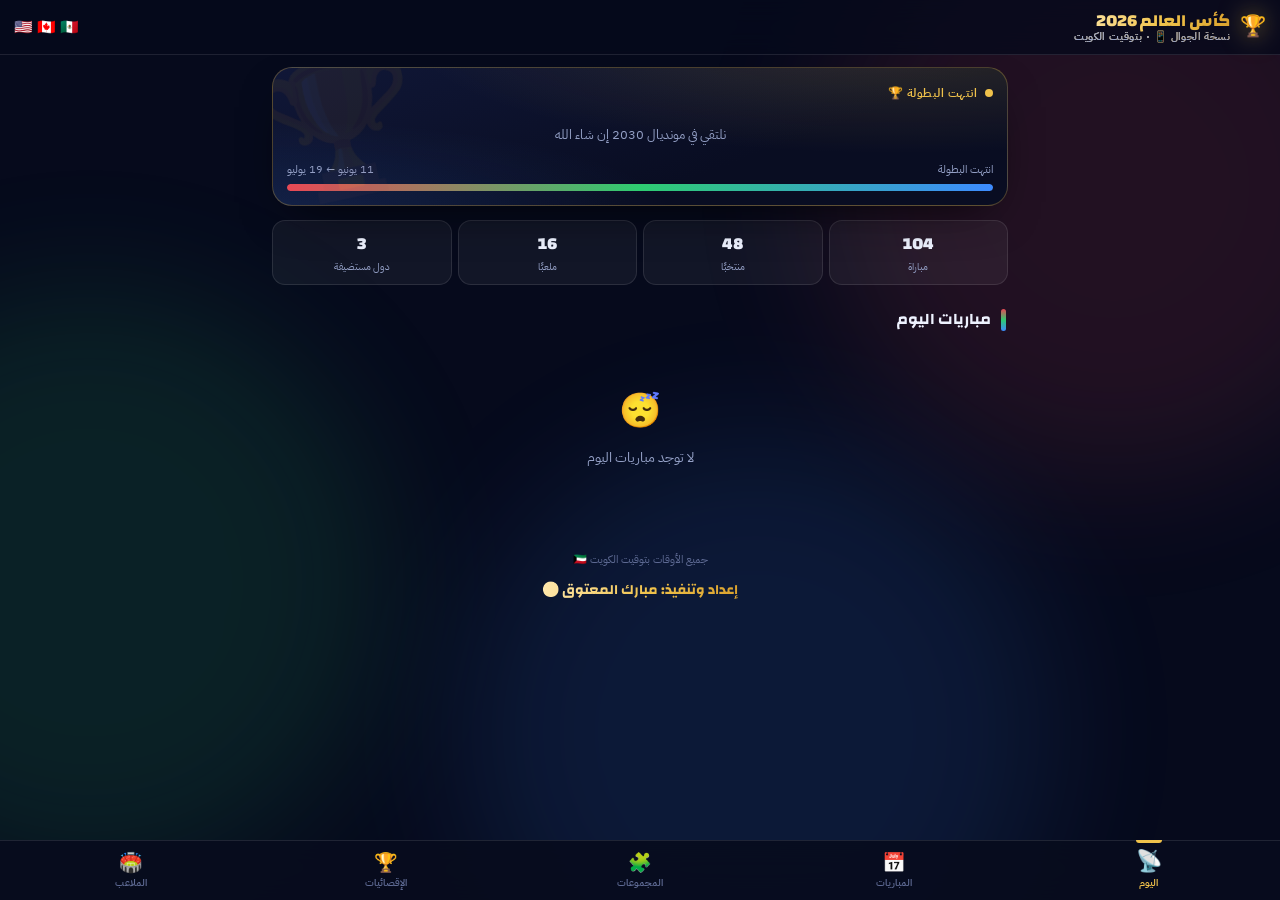
==== index.html @ 31d26e64 "⏪ إرجاع كامل لـv1 الأصلي (بدون أي تعديل)" ====
<!DOCTYPE html>
<html lang="ar" dir="rtl">
<head>
<meta charset="UTF-8">
<meta name="viewport" content="width=device-width, initial-scale=1, viewport-fit=cover">
<title>كأس العالم 2026 — نسخة الجوال 📱</title>
<meta name="theme-color" content="#060a1c">
<meta name="mobile-web-app-capable" content="yes">
<meta name="apple-mobile-web-app-capable" content="yes">
<meta name="apple-mobile-web-app-status-bar-style" content="black-translucent">
<meta name="apple-mobile-web-app-title" content="مونديال 2026">
<link rel="preconnect" href="https://fonts.googleapis.com">
<link rel="preconnect" href="https://fonts.gstatic.com" crossorigin>
<link href="https://fonts.googleapis.com/css2?family=Changa:wght@500;600;700;800&family=IBM+Plex+Sans+Arabic:wght@400;500;600;700&display=swap" rel="stylesheet">
<style>
:root{
  --bg:#060a1c; --bg2:#0a1028;
  --card:rgba(255,255,255,.05); --card2:rgba(255,255,255,.08);
  --line:rgba(255,255,255,.10);
  --txt:#eef2ff; --mut:#94a0c6; --dim:#5e6a93;
  --gold:#f0c24b; --gold2:#ffe09a;
  --red:#e84855; --blue:#3d8bff; --green:#2ecc71;
  --nav-h:64px;
}
*{box-sizing:border-box; -webkit-tap-highlight-color:transparent;}
html{scroll-behavior:smooth;}
body{
  margin:0; background:var(--bg); color:var(--txt);
  font-family:"IBM Plex Sans Arabic","Segoe UI",Tahoma,sans-serif;
  font-size:15px; line-height:1.6; min-height:100vh;
  overflow-x:hidden;
}
.orbs{position:fixed; inset:0; z-index:0; pointer-events:none; overflow:hidden;}
.orbs span{position:absolute; width:46vw; height:46vw; min-width:300px; min-height:300px; border-radius:50%; filter:blur(95px); opacity:.16; animation:drift 26s ease-in-out infinite alternate;}
.orbs span:nth-child(1){background:var(--red); top:-12%; right:-10%;}
.orbs span:nth-child(2){background:var(--green); top:32%; left:-16%; animation-delay:-8s;}
.orbs span:nth-child(3){background:var(--blue); bottom:-14%; right:18%; animation-delay:-16s;}
@keyframes drift{from{transform:translate(0,0) scale(1);}to{transform:translate(6vw,-5vh) scale(1.12);}}
@media (prefers-reduced-motion:reduce){
  .orbs span{animation:none;}
  *{animation-duration:.001s !important; transition-duration:.001s !important;}
}

header{
  position:sticky; top:0; z-index:50;
  display:flex; align-items:center; justify-content:space-between; gap:10px;
  padding:12px 16px; padding-top:calc(12px + env(safe-area-inset-top));
  background:rgba(6,10,28,.78); backdrop-filter:blur(16px); -webkit-backdrop-filter:blur(16px);
  border-bottom:1px solid var(--line);
}
.brand{display:flex; align-items:center; gap:10px; min-width:0;}
.brand .cup{font-size:24px; filter:drop-shadow(0 0 12px rgba(240,194,75,.55));}
.brand h1{
  margin:0; font-family:"Changa",sans-serif; font-weight:800; font-size:19px; line-height:1.15; white-space:nowrap;
  background:linear-gradient(110deg,#ffe9b0,var(--gold) 55%,#d9a02c); -webkit-background-clip:text; background-clip:text; color:transparent;
}
.brand small{display:block; font-family:"IBM Plex Sans Arabic"; font-weight:500; font-size:10.5px; color:var(--mut); letter-spacing:.4px;}
.hosts{display:flex; gap:4px; font-size:17px; flex-shrink:0;}

main{position:relative; z-index:1; max-width:760px; margin:0 auto; padding:16px 16px calc(var(--nav-h) + 34px + env(safe-area-inset-bottom));}

.tab{display:none;}
.tab.active{display:block; animation:rise .35s ease both;}
@keyframes rise{from{opacity:0; transform:translateY(10px);}to{opacity:1; transform:none;}}

.sec-t{
  display:flex; align-items:center; gap:10px;
  font-family:"Changa",sans-serif; font-weight:700; font-size:18px; margin:26px 2px 12px;
}
.sec-t i{width:5px; height:22px; border-radius:4px; background:linear-gradient(180deg,var(--red),var(--green) 50%,var(--blue)); flex-shrink:0; font-style:normal;}
.sec-t .cnt{font-family:"IBM Plex Sans Arabic"; font-weight:600; font-size:11.5px; color:var(--mut); background:var(--card); border:1px solid var(--line); padding:2px 10px; border-radius:99px;}

/* ===== HERO ===== */
.hero{
  position:relative; overflow:hidden; border-radius:22px;
  border:1px solid rgba(240,194,75,.28);
  background:
    radial-gradient(120% 150% at 85% -20%, rgba(240,194,75,.16), transparent 55%),
    radial-gradient(100% 130% at 0% 110%, rgba(61,139,255,.14), transparent 55%),
    linear-gradient(160deg,#101737,#090d22 65%);
  padding:20px 18px 18px;
  box-shadow:0 18px 50px -22px rgba(0,0,0,.85);
}
.hero::after{content:"🏆"; position:absolute; left:-14px; bottom:-28px; font-size:130px; opacity:.06; transform:rotate(-12deg); pointer-events:none;}
.hero .eyebrow{display:flex; align-items:center; gap:8px; font-size:12px; font-weight:600; color:var(--gold); letter-spacing:.5px;}
.hero .eyebrow .dot{width:8px; height:8px; border-radius:50%; background:var(--gold); box-shadow:0 0 0 0 rgba(240,194,75,.6); animation:pulse 1.8s infinite;}
.hero .eyebrow.is-live{color:#ff6b76;}
.hero .eyebrow.is-live .dot{background:#ff4757; box-shadow:0 0 0 0 rgba(255,71,87,.6);}
@keyframes pulse{0%{box-shadow:0 0 0 0 rgba(240,194,75,.55);}70%{box-shadow:0 0 0 11px rgba(240,194,75,0);}100%{box-shadow:0 0 0 0 rgba(240,194,75,0);}}
.hero .duel{display:flex; align-items:center; justify-content:space-between; gap:8px; margin:16px 0 6px;}
.hero .duel .side{flex:1; text-align:center; min-width:0;}
.hero .duel .fl{font-size:42px; line-height:1; display:block; filter:drop-shadow(0 6px 14px rgba(0,0,0,.5));}
.hero .duel .nm{font-family:"Changa",sans-serif; font-weight:700; font-size:17px; margin-top:6px;}
.hero .duel .x{font-family:"Changa",sans-serif; font-weight:800; font-size:15px; color:var(--dim); flex-shrink:0;}
.hero .meta{text-align:center; color:var(--mut); font-size:12.5px; margin-bottom:14px;}
.hero .meta b{color:var(--txt); font-weight:600;}
.cd{display:grid; grid-template-columns:repeat(4,1fr); gap:8px;}
.cd .box{background:rgba(255,255,255,.06); border:1px solid var(--line); border-radius:14px; padding:9px 4px 7px; text-align:center;}
.cd .v{font-family:"Changa",sans-serif; font-weight:800; font-size:26px; line-height:1; font-variant-numeric:tabular-nums; color:var(--gold2);}
.cd .l{font-size:10.5px; color:var(--mut); margin-top:4px;}
.hero .live-big{font-family:"Changa",sans-serif; font-weight:800; font-size:26px; text-align:center; color:#ff6b76; padding:8px 0 4px;}

.beam-wrap{margin-top:16px;}
.beam-meta{display:flex; justify-content:space-between; font-size:11px; color:var(--mut); margin-bottom:6px;}
.beam{height:7px; border-radius:99px; background:rgba(255,255,255,.08); overflow:hidden;}
.beam i{display:block; height:100%; border-radius:99px; background:linear-gradient(90deg,var(--red),var(--green) 50%,var(--blue)); transition:width 1s ease;}

.stats{display:grid; grid-template-columns:repeat(4,1fr); gap:8px; margin-top:14px;}
.stat{background:var(--card); border:1px solid var(--line); border-radius:16px; padding:12px 4px; text-align:center;}
.stat .v{font-family:"Changa",sans-serif; font-weight:800; font-size:21px; color:var(--txt); font-variant-numeric:tabular-nums;}
.stat .l{font-size:10.5px; color:var(--mut); margin-top:2px;}

/* ===== MATCH CARD ===== */
.dhead{
  display:flex; align-items:center; gap:10px; margin:22px 2px 10px;
  font-family:"Changa",sans-serif; font-weight:700; font-size:15.5px; color:var(--txt);
}
.dhead .rel{font-family:"IBM Plex Sans Arabic"; font-size:11px; font-weight:700; color:#0b0f24; background:var(--gold); padding:2px 10px; border-radius:99px;}
.dhead .ln{flex:1; height:1px; background:var(--line);}

.match{
  position:relative; background:var(--card); border:1px solid var(--line);
  border-radius:18px; padding:13px 14px 12px; margin-bottom:10px; overflow:hidden;
  transition:transform .15s ease, border-color .2s ease;
}
.match::before{content:""; position:absolute; top:0; right:0; bottom:0; width:4px; background:var(--rc,var(--gold)); border-radius:0 18px 18px 0;}
.match:active{transform:scale(.985);}
.match.done{opacity:.5;}
.match.live{border-color:rgba(255,71,87,.55); box-shadow:0 0 24px -8px rgba(255,71,87,.45);}
.m-top{display:flex; align-items:center; gap:6px; flex-wrap:wrap; margin-bottom:10px;}
.tag{font-size:10.5px; font-weight:600; padding:2px 9px; border-radius:99px; border:1px solid var(--line); color:var(--mut); background:rgba(255,255,255,.03); line-height:1.7;}
.tag.num{font-variant-numeric:tabular-nums;}
.tag.rnd{color:var(--rc,var(--gold)); border-color:color-mix(in srgb,var(--rc,var(--gold)) 45%,transparent); background:color-mix(in srgb,var(--rc,var(--gold)) 12%,transparent);}
.tag.today{color:#0b0f24; background:var(--gold); border-color:var(--gold); font-weight:700;}
.tag.live{color:#fff; background:#e0273a; border-color:#e0273a; font-weight:700; display:inline-flex; align-items:center; gap:5px;}
.tag.live i{width:6px; height:6px; border-radius:50%; background:#fff; animation:blink 1s infinite; font-style:normal;}
@keyframes blink{50%{opacity:.25;}}
.tag.fin{color:var(--dim);}
.grow{flex:1;}
.m-mid{display:flex; align-items:center; gap:6px;}
.team{flex:1; display:flex; flex-direction:column; align-items:center; text-align:center; gap:5px; min-width:0;}
.team .fl{font-size:30px; line-height:1;}
.team .tn{font-weight:600; font-size:13.5px; line-height:1.3;}
.team.ph .tn{color:var(--mut); font-weight:500; font-size:12px; border:1px dashed var(--line); border-radius:10px; padding:5px 8px; background:rgba(255,255,255,.02);}
.vs{flex-shrink:0; width:84px; text-align:center;}
.vs .t{font-family:"Changa",sans-serif; font-weight:800; font-size:16.5px; color:var(--gold2); font-variant-numeric:tabular-nums; line-height:1.2;}
.vs .ap{display:block; font-size:10px; color:var(--mut);}
.m-bot{
  display:flex; align-items:center; flex-wrap:wrap; gap:4px 8px;
  margin-top:11px; padding-top:9px; border-top:1px dashed var(--line);
  font-size:11.5px; color:var(--mut);
}
.m-bot b{color:#c4cdee; font-weight:600;}
.m-bot .cap{font-variant-numeric:tabular-nums;}
.empty{text-align:center; color:var(--mut); padding:42px 10px; font-size:14px;}
.empty .e{font-size:34px; display:block; margin-bottom:8px;}

/* ===== FILTERS ===== */
.filters{position:sticky; top:calc(57px + env(safe-area-inset-top)); z-index:40; background:rgba(6,10,28,.86); backdrop-filter:blur(14px); -webkit-backdrop-filter:blur(14px); margin:0 -16px; padding:10px 16px 8px; border-bottom:1px solid var(--line);}
.search{display:flex; align-items:center; gap:8px; background:var(--card2); border:1px solid var(--line); border-radius:14px; padding:9px 13px;}
.search input{flex:1; background:none; border:none; outline:none; color:var(--txt); font-family:inherit; font-size:14px; min-width:0;}
.search input::placeholder{color:var(--dim);}
.search .clr{cursor:pointer; color:var(--mut); font-size:15px; display:none; border:none; background:none; padding:0 2px;}
.pills{display:flex; gap:7px; overflow-x:auto; padding:10px 1px 4px; scrollbar-width:none;}
.pills::-webkit-scrollbar{display:none;}
.pill{flex-shrink:0; font-family:inherit; font-size:12px; font-weight:600; color:var(--mut); background:var(--card); border:1px solid var(--line); border-radius:99px; padding:6px 14px; cursor:pointer; transition:.15s;}
.pill.on{color:#0b0f24; background:var(--gold); border-color:var(--gold); font-weight:700;}
.sel-row{display:flex; gap:8px; margin-top:7px;}
.sel-row select{
  flex:1; min-width:0; appearance:none; -webkit-appearance:none;
  background:var(--card2) url("data:image/svg+xml;utf8,<svg xmlns='http://www.w3.org/2000/svg' width='10' height='6'><path d='M1 1l4 4 4-4' stroke='%2394a0c6' fill='none' stroke-width='1.6' stroke-linecap='round'/></svg>") no-repeat left 12px center;
  border:1px solid var(--line); border-radius:12px; color:var(--txt);
  font-family:inherit; font-size:12.5px; padding:8px 12px 8px 28px; outline:none;
}
.res-line{display:flex; align-items:center; justify-content:space-between; font-size:11.5px; color:var(--mut); margin-top:8px;}
.res-line button{background:none; border:none; color:var(--gold); font-family:inherit; font-size:11.5px; font-weight:600; cursor:pointer; padding:0;}

/* ===== GROUPS ===== */
.ggrid{display:grid; grid-template-columns:1fr; gap:12px;}
@media(min-width:560px){.ggrid{grid-template-columns:1fr 1fr;}}
.grp{position:relative; overflow:hidden; background:var(--card); border:1px solid var(--line); border-radius:18px; padding:14px;}
.grp .big{position:absolute; left:6px; top:-22px; font-family:"Changa",sans-serif; font-weight:800; font-size:92px; color:rgba(255,255,255,.045); pointer-events:none;}
.grp h3{margin:0 0 10px; font-family:"Changa",sans-serif; font-weight:700; font-size:16px; display:flex; align-items:center; gap:8px;}
.grp h3 .ltr{width:30px; height:30px; border-radius:10px; display:grid; place-items:center; font-size:15px; color:#0b0f24; background:linear-gradient(135deg,var(--gold2),var(--gold)); flex-shrink:0;}
.trow{display:flex; align-items:center; gap:10px; padding:8px 6px; border-radius:11px; cursor:pointer; transition:background .15s;}
.trow:hover,.trow:active{background:rgba(255,255,255,.06);}
.trow .fl{font-size:21px; flex-shrink:0;}
.trow .tn{flex:1; font-weight:600; font-size:13.5px;}
.trow .go{color:var(--dim); font-size:13px;}
.grp .gbtn{width:100%; margin-top:8px; background:rgba(255,255,255,.05); border:1px solid var(--line); color:var(--mut); font-family:inherit; font-size:11.5px; font-weight:600; border-radius:11px; padding:8px; cursor:pointer;}
.grp .gbtn:active{background:rgba(255,255,255,.1);}

/* ===== KNOCKOUT ===== */
.ko-h{display:flex; align-items:center; gap:9px; margin:26px 2px 4px;}
.ko-h .d{width:11px; height:11px; border-radius:50%; flex-shrink:0;}
.ko-h b{font-family:"Changa",sans-serif; font-weight:700; font-size:16.5px;}
.ko-h small{color:var(--mut); font-size:11px; margin-right:auto;}
.ko-sub{font-size:11.5px; color:var(--dim); margin:0 22px 12px;}
.match.is-final{border-color:rgba(240,194,75,.6); background:radial-gradient(140% 160% at 50% -30%, rgba(240,194,75,.16), transparent 60%), var(--card); box-shadow:0 0 36px -10px rgba(240,194,75,.4);}
.match.is-final .vs .t{font-size:18px;}

/* ===== STADIUMS ===== */
.co-h{display:flex; align-items:center; gap:9px; margin:26px 2px 12px; font-family:"Changa",sans-serif; font-weight:700; font-size:17px;}
.co-h .f{font-size:22px;}
.co-h small{font-family:"IBM Plex Sans Arabic"; color:var(--mut); font-size:11.5px; font-weight:500; margin-right:auto;}
.sgrid{display:grid; grid-template-columns:1fr; gap:10px;}
@media(min-width:560px){.sgrid{grid-template-columns:1fr 1fr;}}
.std{background:var(--card); border:1px solid var(--line); border-radius:18px; padding:14px; cursor:pointer; transition:transform .15s, border-color .2s;}
.std:active{transform:scale(.985);}
.std .top{display:flex; align-items:flex-start; gap:8px;}
.std h4{margin:0; flex:1; font-family:"Changa",sans-serif; font-weight:700; font-size:15.5px; line-height:1.35;}
.std .f{font-size:20px;}
.std .city{font-size:12px; color:var(--mut); margin-top:2px;}
.std .caprow{display:flex; align-items:baseline; gap:6px; margin-top:11px;}
.std .capv{font-family:"Changa",sans-serif; font-weight:800; font-size:20px; color:var(--gold2); font-variant-numeric:tabular-nums;}
.std .capl{font-size:10.5px; color:var(--mut);}
.std .bar{height:6px; border-radius:99px; background:rgba(255,255,255,.08); overflow:hidden; margin-top:7px;}
.std .bar i{display:block; height:100%; width:0; border-radius:99px; background:linear-gradient(90deg,var(--gold),var(--gold2)); transition:width .9s cubic-bezier(.2,.7,.2,1);}
.std .foot{display:flex; align-items:center; gap:6px; flex-wrap:wrap; margin-top:11px;}
.std .foot .tag.gold{color:#0b0f24; background:var(--gold); border-color:var(--gold); font-weight:700;}

/* ===== MATCH DETAILS (lineups & TV) ===== */
/* ===== الأهداف والهدّافون ===== */
.goals-btn{width:100%; background:linear-gradient(135deg,rgba(46,204,113,.2),rgba(46,204,113,.05)); border:1px solid rgba(46,204,113,.5); color:#9af0c2; font-family:inherit; font-size:12.5px; font-weight:700; border-radius:12px; padding:10px; cursor:pointer;}
.goals-btn:disabled{opacity:.6; cursor:wait;}
.gl-wrap{margin-bottom:2px;}
.ext-div{height:11px; margin:11px 0; border-bottom:1px solid var(--line);}
.gl-grid{display:grid; grid-template-columns:1fr 1fr; gap:10px;}
.gl-col{background:rgba(255,255,255,.03); border:1px solid var(--line); border-radius:13px; padding:10px; min-width:0;}
.gl-col h6{margin:0 0 8px; font-family:"Changa",sans-serif; font-weight:700; font-size:12.5px; display:flex; align-items:center; gap:6px;}
.gl-it{display:flex; align-items:center; gap:7px; padding:4px 0; border-bottom:1px dashed rgba(255,255,255,.07); font-size:11.5px; line-height:1.5;}
.gl-it:last-child{border-bottom:none;}
.gl-min{min-width:30px; font-family:"Changa",sans-serif; font-weight:700; font-size:11px; color:var(--gold2); font-variant-numeric:tabular-nums; direction:ltr; text-align:left;}
.gl-ic{font-size:13px;}
.gl-pl{flex:1; color:#dbe3ff; font-weight:600;}
.gl-non{color:var(--dim); font-size:12px; text-align:center; padding:4px;}
.gl-empty{font-size:12px; color:var(--mut); text-align:center; padding:12px 8px; background:rgba(255,255,255,.03); border:1px dashed var(--line); border-radius:12px;}

.m-tv{display:flex; align-items:center; justify-content:space-between; gap:8px; margin-top:9px; padding-top:8px; border-top:1px dashed var(--line); font-size:11.5px; color:var(--mut);}
.m-tv .bein{color:#cfa8ff; font-weight:700;}
.m-tv .chev{color:var(--dim); font-size:10.5px; transition:transform .25s; flex-shrink:0;}
.match.open .m-tv .chev{transform:rotate(180deg);}
.m-ext{display:none; margin-top:11px; padding-top:11px; border-top:1px solid var(--line);}
.match.open .m-ext{display:block; animation:rise .3s ease both;}
.lu-btn{width:100%; background:linear-gradient(135deg,rgba(240,194,75,.2),rgba(240,194,75,.06)); border:1px solid rgba(240,194,75,.5); color:var(--gold2); font-family:inherit; font-size:12.5px; font-weight:700; border-radius:12px; padding:10px; cursor:pointer;}
.lu-btn:disabled{opacity:.6; cursor:wait;}
.lu-note{font-size:11px; color:var(--dim); text-align:center; margin-top:7px; line-height:1.9;}
.chips{display:flex; flex-wrap:wrap; gap:6px; margin-bottom:10px;}
.chip{font-size:11px; font-weight:600; padding:4px 11px; border-radius:99px; background:rgba(255,255,255,.06); border:1px solid var(--line); color:#cdd6f4;}
.chip.tv{color:#1a0b2e; background:linear-gradient(135deg,#e3c8ff,#aa6cf2); border-color:transparent; font-weight:700;}
.lu-grid{display:grid; grid-template-columns:1fr 1fr; gap:10px;}
.lu-col{background:rgba(255,255,255,.03); border:1px solid var(--line); border-radius:13px; padding:10px; min-width:0;}
.lu-col h5{margin:0 0 7px; font-family:"Changa",sans-serif; font-weight:700; font-size:12.5px; display:flex; align-items:center; gap:6px;}
.lu-col ol{margin:0; padding:0; list-style:none; counter-reset:p;}
.lu-col li{counter-increment:p; font-size:11px; color:#c4cdee; padding:3px 0; border-bottom:1px dashed rgba(255,255,255,.06); display:flex; gap:7px; line-height:1.5;}
.lu-col li::before{content:counter(p); min-width:16px; height:16px; border-radius:5px; background:rgba(240,194,75,.15); color:var(--gold2); font-size:9.5px; font-weight:700; display:grid; place-items:center; font-variant-numeric:tabular-nums; flex-shrink:0; margin-top:2px;}
.lu-col li:last-child{border-bottom:none;}
.lu-err{font-size:12px; color:#ffb1b8; background:rgba(232,72,85,.1); border:1px solid rgba(232,72,85,.35); border-radius:12px; padding:10px 12px; line-height:1.9;}
.lu-err a,.lu-alt{display:inline-block; margin-top:4px; color:var(--gold); font-weight:700; text-decoration:none; font-size:11.5px; background:none; border:none; font-family:inherit; cursor:pointer; padding:0;}
.spin{display:inline-block; width:12px; height:12px; border:2px solid rgba(240,194,75,.3); border-top-color:var(--gold); border-radius:50%; animation:rot .8s linear infinite; vertical-align:-2px; margin-right:6px;}
@keyframes rot{to{transform:rotate(360deg);}}

footer{margin-top:38px; text-align:center; font-size:11px; color:var(--dim); line-height:2;}
footer .credit{display:inline-block; margin-top:5px; font-family:"Changa",sans-serif; font-size:14px; font-weight:700; background:linear-gradient(110deg,#ffe9b0,var(--gold) 55%,#d9a02c); -webkit-background-clip:text; background-clip:text; color:transparent;}

/* ===== BOTTOM NAV ===== */
nav#bn{
  position:fixed; bottom:0; left:0; right:0; z-index:60;
  display:flex; justify-content:space-around;
  background:rgba(8,12,30,.92); backdrop-filter:blur(18px); -webkit-backdrop-filter:blur(18px);
  border-top:1px solid var(--line);
  padding:7px 4px calc(7px + env(safe-area-inset-bottom));
}
nav#bn button{
  position:relative; flex:1; max-width:110px; background:none; border:none; cursor:pointer;
  display:flex; flex-direction:column; align-items:center; gap:3px;
  color:var(--dim); font-family:inherit; font-size:10.5px; font-weight:600; padding:5px 0 3px;
  transition:color .2s;
}
nav#bn button .ic{font-size:20px; line-height:1; transition:transform .2s;}
nav#bn button.on{color:var(--gold);}
nav#bn button.on .ic{transform:translateY(-2px) scale(1.12);}
nav#bn button.on::before{content:""; position:absolute; top:-8px; right:50%; transform:translateX(50%); width:26px; height:3px; border-radius:0 0 4px 4px; background:var(--gold);}

/* ===== نسخة الجوال: مقاسات مضغوطة ===== */
:root{--nav-h:60px;}
body{font-size:14px;}
main{padding:12px 12px calc(var(--nav-h) + 30px + env(safe-area-inset-bottom));}
header{padding:10px 14px; padding-top:calc(10px + env(safe-area-inset-top));}
.brand .cup{font-size:21px;}
.brand h1{font-size:17px;}
.hosts{font-size:15px;}
.orbs span{filter:blur(70px); opacity:.12;}
.hero{padding:16px 14px 14px; border-radius:20px;}
.hero .duel .fl{font-size:35px;}
.hero .duel .nm{font-size:15px;}
.cd{gap:6px;}
.cd .box{border-radius:12px; padding:8px 2px 6px;}
.cd .v{font-size:22px;}
.stats{gap:6px;}
.stat{padding:9px 2px; border-radius:13px;}
.stat .v{font-size:17px;}
.stat .l{font-size:9.5px;}
.sec-t{font-size:16px; margin:22px 2px 10px;}
.dhead{font-size:14px; margin:18px 2px 8px;}
.match{padding:11px 12px 10px; border-radius:16px; margin-bottom:8px;}
.team .fl{font-size:26px;}
.team .tn{font-size:12.5px;}
.vs{width:72px;}
.vs .t{font-size:15px;}
.tag{font-size:9.5px; padding:2px 8px;}
.m-bot{font-size:10.5px; gap:3px 6px; margin-top:9px; padding-top:8px;}
.m-tv{font-size:10.5px; margin-top:8px; padding-top:7px;}
.filters{top:calc(51px + env(safe-area-inset-top)); margin:0 -12px; padding:8px 12px;}
.search{padding:8px 11px; border-radius:12px;}
.search input{font-size:13px;}
.ggrid,.sgrid{grid-template-columns:1fr;}
.grp{padding:12px;}
.std{padding:12px;}
nav#bn button{font-size:10px;}
nav#bn button .ic{font-size:19px;}

/* شريط الأيام */
.days{display:flex; gap:7px; overflow-x:auto; padding:9px 1px 3px; scrollbar-width:none;}
.days::-webkit-scrollbar{display:none;}
.day{flex-shrink:0; text-align:center; background:var(--card); border:1px solid var(--line); border-radius:13px; padding:5px 11px 6px; cursor:pointer; min-width:56px; transition:.15s;}
.day .w{display:block; font-size:9.5px; color:var(--mut); font-weight:600;}
.day .d{display:block; font-family:"Changa",sans-serif; font-weight:700; font-size:14px; line-height:1.3; font-variant-numeric:tabular-nums;}
.day.tdy{border-color:rgba(240,194,75,.65);}
.day.on{background:var(--gold); border-color:var(--gold);}
.day.on .w,.day.on .d{color:#0b0f24;}

/* الفلاتر الإضافية المطوية */
.advtgl{width:100%; margin-top:6px; background:none; border:none; color:var(--dim); font-family:inherit; font-size:11px; font-weight:600; cursor:pointer; padding:2px;}
.adv{display:none;}
.adv.show{display:block;}

/* ===== النتيجة المباشرة وجدول الترتيب ===== */
.vs .sc{display:flex; align-items:center; justify-content:center; gap:6px; direction:rtl;}
.vs .sc .num{font-family:"Changa",sans-serif; font-weight:800; font-size:22px; line-height:1.1; color:#fff;}
.vs .sc .sep{color:var(--dim); font-weight:800; font-size:15px;}
.vs .scst{display:block; font-size:9.5px; margin-top:2px; color:var(--mut);}
.vs .scst.lv{color:#ff6b76; font-weight:700;}
.scbtn{margin-top:4px; background:rgba(232,72,85,.14); border:1px solid rgba(232,72,85,.45); color:#ff9aa3; font-family:inherit; font-size:9.5px; font-weight:700; border-radius:99px; padding:2px 8px; cursor:pointer; white-space:nowrap;}
.scbtn:disabled{opacity:.6; cursor:wait;}
.stbtn{width:100%; margin-top:8px; background:linear-gradient(135deg,rgba(61,139,255,.18),rgba(61,139,255,.05)); border:1px solid rgba(61,139,255,.45); color:#9cc3ff; font-family:inherit; font-size:11.5px; font-weight:700; border-radius:11px; padding:8px; cursor:pointer;}
.stbtn:disabled{opacity:.6; cursor:wait;}
.sttbl{width:100%; border-collapse:collapse; margin-top:9px; font-size:11.5px;}
.sttbl th{color:var(--dim); font-weight:600; font-size:9.5px; padding:3px 4px; text-align:center; border-bottom:1px solid var(--line);}
.sttbl th.t{text-align:right;}
.sttbl td{padding:6px 4px; text-align:center; border-bottom:1px dashed rgba(255,255,255,.07); color:#cdd6f4; font-variant-numeric:tabular-nums;}
.sttbl td.t{text-align:right; font-weight:600;}
.sttbl tr:last-child td{border-bottom:none;}
.sttbl .pos{display:inline-grid; place-items:center; width:18px; height:18px; border-radius:6px; font-size:9.5px; font-weight:700; background:rgba(255,255,255,.08); color:var(--mut);}
.sttbl tr.q .pos{background:rgba(46,204,113,.22); color:#7ee2ab;}
.sttbl tr.m3 .pos{background:rgba(240,194,75,.18); color:var(--gold2);}
.sttbl td.pts{font-weight:800; color:#fff;}
.stmeta{font-size:9.5px; color:var(--dim); text-align:center; margin-top:6px; line-height:1.9;}
/* أعلام كصور */
.flg{height:1em; width:auto; border-radius:.14em; box-shadow:0 1px 3px rgba(0,0,0,.45); vertical-align:-.12em;}

</style>
</head>
<body>
<div id="jsband" style="position:fixed;inset:0;z-index:999;background:#060a1c;color:#eef2ff;display:flex;flex-direction:column;align-items:center;justify-content:center;text-align:center;padding:34px;gap:6px">
  <div style="font-size:44px">⚽🏆</div>
  <h2 style="margin:6px 0;font-size:20px">جدول كأس العالم 2026 التفاعلي</h2>
  <p style="margin:0;color:#94a0c6;font-size:14px;line-height:2;max-width:340px">أنت تشاهد معاينة فقط — جهازك لم يشغّل الكود التفاعلي.<br>افتح الجدول عبر <b style="color:#f0c24b">الرابط المباشر</b> الذي وصلك، أو افتح الملف بمتصفح Chrome.</p>
</div>
<script>try{document.getElementById("jsband").style.display="none";}catch(e){}</script>
<div class="orbs"><span></span><span></span><span></span></div>

<header>
  <div class="brand">
    <span class="cup">🏆</span>
    <h1>كأس العالم 2026<small>نسخة الجوال 📱 · بتوقيت الكويت</small></h1>
  </div>
  <div class="hosts"><img class="flg" style="height:16px" src="https://flagcdn.com/h40/us.png" alt="🇺🇸" onerror="this.replaceWith(this.alt)"> <img class="flg" style="height:16px" src="https://flagcdn.com/h40/ca.png" alt="🇨🇦" onerror="this.replaceWith(this.alt)"> <img class="flg" style="height:16px" src="https://flagcdn.com/h40/mx.png" alt="🇲🇽" onerror="this.replaceWith(this.alt)"></div>
</header>

<main>

  <!-- ============ HOME ============ -->
  <section id="tab-home" class="tab active">
    <div class="hero">
      <div class="eyebrow" id="heroEyebrow"><span class="dot"></span><span id="heroLabel">المباراة القادمة</span></div>
      <div class="duel" id="heroDuel"></div>
      <div class="meta" id="heroMeta"></div>
      <div id="heroCd"></div>
      <div class="beam-wrap">
        <div class="beam-meta"><span id="beamDay"></span><span>11 يونيو ← 19 يوليو</span></div>
        <div class="beam"><i id="beamFill"></i></div>
      </div>
    </div>

    <div class="stats">
      <div class="stat"><div class="v">104</div><div class="l">مباراة</div></div>
      <div class="stat"><div class="v">48</div><div class="l">منتخبًا</div></div>
      <div class="stat"><div class="v">16</div><div class="l">ملعبًا</div></div>
      <div class="stat"><div class="v">3</div><div class="l">دول مستضيفة</div></div>
    </div>

    <div id="homeToday"></div>
    <div id="homeTomorrow"></div>
  </section>

  <!-- ============ MATCHES ============ -->
  <section id="tab-matches" class="tab">
    <div class="filters">
      <div class="search">
        <span>🔍</span>
        <input type="text" id="q" placeholder="ابحث عن منتخب… (مثال: السعودية)" autocomplete="off">
        <button class="clr" id="qClr" aria-label="مسح">✕</button>
      </div>
      <div class="days" id="dayStrip"></div>
      <button class="advtgl" id="advTgl">⚙️ فلاتر إضافية: الجولة · المجموعة · الملعب ▾</button>
      <div class="adv" id="advBox">
        <div class="pills" id="roundPills"></div>
        <div class="sel-row">
          <select id="selGroup"></select>
          <select id="selStadium"></select>
        </div>
      </div>
      <div class="res-line">
        <span id="resCount"></span>
        <button id="resetBtn" style="display:none">↺ إعادة الضبط</button>
      </div>
    </div>
    <div id="matchList"></div>
  </section>

  <!-- ============ GROUPS ============ -->
  <section id="tab-groups" class="tab">
    <div class="sec-t"><i></i>المجموعات الـ12 <span class="cnt">48 منتخبًا</span></div>
    <div class="ggrid" id="groupGrid"></div>
  </section>

  <!-- ============ KNOCKOUT ============ -->
  <section id="tab-ko" class="tab">
    <div class="sec-t"><i></i>مشوار خروج المغلوب <span class="cnt">32 مباراة</span></div>
    <div id="koList"></div>
  </section>

  <!-- ============ STADIUMS ============ -->
  <section id="tab-stadiums" class="tab">
    <div class="sec-t"><i></i>ملاعب البطولة <span class="cnt">16 ملعبًا · 3 دول</span></div>
    <div id="stadiumList"></div>
  </section>

  <footer>
    جميع الأوقات بتوقيت الكويت <img class="flg" src="https://flagcdn.com/h24/kw.png" alt="🇰🇼" onerror="this.replaceWith(this.alt)"><br>
    <span class="credit">إعداد وتنفيذ: مبارك المعتوق ⚽</span>
  </footer>
</main>

<nav id="bn">
  <button data-tab="home" class="on"><span class="ic">📡</span>اليوم</button>
  <button data-tab="matches"><span class="ic">📅</span>المباريات</button>
  <button data-tab="groups"><span class="ic">🧩</span>المجموعات</button>
  <button data-tab="ko"><span class="ic">🏆</span>الإقصائيات</button>
  <button data-tab="stadiums"><span class="ic">🏟️</span>الملاعب</button>
</nav>

<script>
/* ================= DATA ================= */
var STADIUMS = {
  azteca:   {n:"ملعب أزتيكا", sn:"أزتيكا", c:"مكسيكو سيتي", co:"المكسيك", f:"🇲🇽", cap:87523, tag:"المباراة الافتتاحية"},
  metlife:  {n:"ملعب ميتلايف", sn:"ميتلايف", c:"نيويورك / نيوجيرسي", co:"الولايات المتحدة", f:"🇺🇸", cap:82500, tag:"النهائي الكبير"},
  att:      {n:"ملعب إيه تي آند تي", sn:"إيه تي آند تي", c:"دالاس", co:"الولايات المتحدة", f:"🇺🇸", cap:80000},
  arrowhead:{n:"ملعب أروهيد", sn:"أروهيد", c:"كانساس سيتي", co:"الولايات المتحدة", f:"🇺🇸", cap:76416},
  nrg:      {n:"ملعب إن آر جي", sn:"إن آر جي", c:"هيوستن", co:"الولايات المتحدة", f:"🇺🇸", cap:72220},
  mercedes: {n:"ملعب مرسيدس بنز", sn:"مرسيدس بنز", c:"أتلانتا", co:"الولايات المتحدة", f:"🇺🇸", cap:71000},
  sofi:     {n:"ملعب صوفي", sn:"صوفي", c:"لوس أنجلوس", co:"الولايات المتحدة", f:"🇺🇸", cap:70242},
  lincoln:  {n:"ملعب لينكولن فاينانشال فيلد", sn:"لينكولن فيلد", c:"فيلادلفيا", co:"الولايات المتحدة", f:"🇺🇸", cap:69176},
  lumen:    {n:"ملعب لومن فيلد", sn:"لومن فيلد", c:"سياتل", co:"الولايات المتحدة", f:"🇺🇸", cap:68740},
  levis:    {n:"ملعب ليفاي", sn:"ليفاي", c:"سان فرانسيسكو", co:"الولايات المتحدة", f:"🇺🇸", cap:68500},
  gillette: {n:"ملعب جيليت", sn:"جيليت", c:"بوسطن", co:"الولايات المتحدة", f:"🇺🇸", cap:66829},
  hardrock: {n:"ملعب هارد روك", sn:"هارد روك", c:"ميامي", co:"الولايات المتحدة", f:"🇺🇸", cap:65326, tag:"مباراة المركز الثالث"},
  bcplace:  {n:"ملعب بي سي بليس", sn:"بي سي بليس", c:"فانكوفر", co:"كندا", f:"🇨🇦", cap:54500},
  bbva:     {n:"ملعب بي بي في إيه", sn:"بي بي في إيه", c:"مونتيري", co:"المكسيك", f:"🇲🇽", cap:53500},
  akron:    {n:"ملعب آكرون", sn:"آكرون", c:"غوادالاخارا", co:"المكسيك", f:"🇲🇽", cap:46355},
  bmo:      {n:"ملعب بي إم أو فيلد", sn:"بي إم أو", c:"تورونتو", co:"كندا", f:"🇨🇦", cap:45700}
};

var TEAMS = {
  "المكسيك":"🇲🇽","جنوب أفريقيا":"🇿🇦","كوريا الجنوبية":"🇰🇷","التشيك":"🇨🇿",
  "كندا":"🇨🇦","سويسرا":"🇨🇭","قطر":"🇶🇦","البوسنة والهرسك":"🇧🇦",
  "البرازيل":"🇧🇷","المغرب":"🇲🇦","هايتي":"🇭🇹","اسكتلندا":"🏴󠁧󠁢󠁳󠁣󠁴󠁿",
  "الولايات المتحدة":"🇺🇸","الباراغواي":"🇵🇾","أستراليا":"🇦🇺","تركيا":"🇹🇷",
  "ألمانيا":"🇩🇪","كوراساو":"🇨🇼","كوت ديفوار":"🇨🇮","الإكوادور":"🇪🇨",
  "هولندا":"🇳🇱","اليابان":"🇯🇵","تونس":"🇹🇳","السويد":"🇸🇪",
  "بلجيكا":"🇧🇪","مصر":"🇪🇬","إيران":"🇮🇷","نيوزيلندا":"🇳🇿",
  "إسبانيا":"🇪🇸","الرأس الأخضر":"🇨🇻","السعودية":"🇸🇦","الأوروغواي":"🇺🇾",
  "فرنسا":"🇫🇷","السنغال":"🇸🇳","النرويج":"🇳🇴","العراق":"🇮🇶",
  "الأرجنتين":"🇦🇷","الجزائر":"🇩🇿","النمسا":"🇦🇹","الأردن":"🇯🇴",
  "البرتغال":"🇵🇹","أوزبكستان":"🇺🇿","كولومبيا":"🇨🇴","الكونغو الديمقراطية":"🇨🇩",
  "إنجلترا":"🏴󠁧󠁢󠁥󠁮󠁧󠁿","كرواتيا":"🇭🇷","غانا":"🇬🇭","بنما":"🇵🇦"
};
/* ===== أعلام كصور تعمل على كل الأجهزة (بديل رموز الإيموجي) ===== */
var ISO={
 "المكسيك":"mx","جنوب أفريقيا":"za","كوريا الجنوبية":"kr","التشيك":"cz","كندا":"ca","سويسرا":"ch","قطر":"qa",
 "البوسنة والهرسك":"ba","البرازيل":"br","المغرب":"ma","هايتي":"ht","اسكتلندا":"gb-sct","الولايات المتحدة":"us",
 "الباراغواي":"py","أستراليا":"au","تركيا":"tr","ألمانيا":"de","كوراساو":"cw","كوت ديفوار":"ci","الإكوادور":"ec",
 "هولندا":"nl","اليابان":"jp","تونس":"tn","السويد":"se","بلجيكا":"be","مصر":"eg","إيران":"ir","نيوزيلندا":"nz",
 "إسبانيا":"es","الرأس الأخضر":"cv","السعودية":"sa","الأوروغواي":"uy","فرنسا":"fr","السنغال":"sn","النرويج":"no",
 "العراق":"iq","الأرجنتين":"ar","الجزائر":"dz","النمسا":"at","الأردن":"jo","البرتغال":"pt","أوزبكستان":"uz",
 "كولومبيا":"co","الكونغو الديمقراطية":"cd","إنجلترا":"gb-eng","كرواتيا":"hr","غانا":"gh","بنما":"pa","الكويت":"kw"
};
function flagImg(name){
  var c=ISO[name]; if(!c) return "";
  var em=TEAMS[name]||"";
  return '<img class="flg" loading="lazy" src="https://flagcdn.com/h40/'+c+'.png" srcset="https://flagcdn.com/h80/'+c+'.png 2x" alt="'+em+'" onerror="this.replaceWith(this.alt)">';
}


var GROUPS = {
  A:["المكسيك","جنوب أفريقيا","كوريا الجنوبية","التشيك"],
  B:["كندا","سويسرا","قطر","البوسنة والهرسك"],
  C:["البرازيل","المغرب","هايتي","اسكتلندا"],
  D:["الولايات المتحدة","الباراغواي","أستراليا","تركيا"],
  E:["ألمانيا","كوراساو","كوت ديفوار","الإكوادور"],
  F:["هولندا","اليابان","تونس","السويد"],
  G:["بلجيكا","مصر","إيران","نيوزيلندا"],
  H:["إسبانيا","الرأس الأخضر","السعودية","الأوروغواي"],
  I:["فرنسا","السنغال","النرويج","العراق"],
  J:["الأرجنتين","الجزائر","النمسا","الأردن"],
  K:["البرتغال","أوزبكستان","كولومبيا","الكونغو الديمقراطية"],
  L:["إنجلترا","كرواتيا","غانا","بنما"]
};

var ROUNDS = {
  r1:   {l:"الجولة الأولى",  c:"#e84855"},
  r2:   {l:"الجولة الثانية", c:"#3d8bff"},
  r3:   {l:"الجولة الثالثة", c:"#2ecc71"},
  r32:  {l:"دور الـ32",      c:"#f4b23e"},
  r16:  {l:"دور الـ16",      c:"#38c8d9"},
  qf:   {l:"ربع النهائي",    c:"#b07cf7"},
  sf:   {l:"نصف النهائي",    c:"#f4679b"},
  third:{l:"المركز الثالث",  c:"#9aa6c8"},
  final:{l:"النهائي الكبير", c:"#f0c24b"}
};
var KO_DATES = {r32:"28 يونيو – 3 يوليو", r16:"4 – 7 يوليو", qf:"9 – 12 يوليو", sf:"14 – 15 يوليو", third:"19 يوليو", final:"19 يوليو"};

var M = [
 {n:1,r:"r1",g:"A",h:"المكسيك",a:"جنوب أفريقيا",d:"2026-06-11",t:"22:00",s:"azteca"},
 {n:2,r:"r1",g:"A",h:"كوريا الجنوبية",a:"التشيك",d:"2026-06-12",t:"05:00",s:"akron"},
 {n:3,r:"r1",g:"B",h:"كندا",a:"البوسنة والهرسك",d:"2026-06-12",t:"22:00",s:"bmo"},
 {n:4,r:"r1",g:"D",h:"الولايات المتحدة",a:"الباراغواي",d:"2026-06-13",t:"04:00",s:"sofi"},
 {n:5,r:"r1",g:"B",h:"قطر",a:"سويسرا",d:"2026-06-13",t:"22:00",s:"levis"},
 {n:6,r:"r1",g:"C",h:"البرازيل",a:"المغرب",d:"2026-06-14",t:"01:00",s:"metlife"},
 {n:7,r:"r1",g:"C",h:"هايتي",a:"اسكتلندا",d:"2026-06-14",t:"04:00",s:"gillette"},
 {n:8,r:"r1",g:"D",h:"أستراليا",a:"تركيا",d:"2026-06-14",t:"07:00",s:"bcplace"},
 {n:9,r:"r1",g:"E",h:"ألمانيا",a:"كوراساو",d:"2026-06-14",t:"20:00",s:"nrg"},
 {n:10,r:"r1",g:"F",h:"هولندا",a:"اليابان",d:"2026-06-14",t:"23:00",s:"att"},
 {n:11,r:"r1",g:"E",h:"كوت ديفوار",a:"الإكوادور",d:"2026-06-15",t:"02:00",s:"lincoln"},
 {n:12,r:"r1",g:"F",h:"تونس",a:"السويد",d:"2026-06-15",t:"05:00",s:"bbva"},
 {n:13,r:"r1",g:"H",h:"إسبانيا",a:"الرأس الأخضر",d:"2026-06-15",t:"19:00",s:"mercedes"},
 {n:14,r:"r1",g:"G",h:"بلجيكا",a:"مصر",d:"2026-06-15",t:"22:00",s:"lumen"},
 {n:15,r:"r1",g:"H",h:"السعودية",a:"الأوروغواي",d:"2026-06-16",t:"01:00",s:"hardrock"},
 {n:16,r:"r1",g:"G",h:"إيران",a:"نيوزيلندا",d:"2026-06-16",t:"04:00",s:"sofi"},
 {n:17,r:"r1",g:"I",h:"فرنسا",a:"السنغال",d:"2026-06-16",t:"22:00",s:"metlife"},
 {n:18,r:"r1",g:"I",h:"العراق",a:"النرويج",d:"2026-06-17",t:"01:00",s:"gillette"},
 {n:19,r:"r1",g:"J",h:"الأرجنتين",a:"الجزائر",d:"2026-06-17",t:"04:00",s:"arrowhead"},
 {n:20,r:"r1",g:"J",h:"الأردن",a:"النمسا",d:"2026-06-17",t:"07:00",s:"levis"},
 {n:21,r:"r1",g:"K",h:"البرتغال",a:"الكونغو الديمقراطية",d:"2026-06-17",t:"20:00",s:"nrg"},
 {n:22,r:"r1",g:"L",h:"إنجلترا",a:"كرواتيا",d:"2026-06-17",t:"23:00",s:"att"},
 {n:23,r:"r1",g:"L",h:"غانا",a:"بنما",d:"2026-06-18",t:"02:00",s:"bmo"},
 {n:24,r:"r1",g:"K",h:"أوزبكستان",a:"كولومبيا",d:"2026-06-18",t:"05:00",s:"azteca"},
 {n:25,r:"r2",g:"A",h:"التشيك",a:"جنوب أفريقيا",d:"2026-06-18",t:"19:00",s:"mercedes"},
 {n:26,r:"r2",g:"B",h:"سويسرا",a:"البوسنة والهرسك",d:"2026-06-18",t:"22:00",s:"sofi"},
 {n:27,r:"r2",g:"B",h:"كندا",a:"قطر",d:"2026-06-19",t:"01:00",s:"bcplace"},
 {n:28,r:"r2",g:"A",h:"المكسيك",a:"كوريا الجنوبية",d:"2026-06-19",t:"04:00",s:"akron"},
 {n:29,r:"r2",g:"D",h:"الولايات المتحدة",a:"أستراليا",d:"2026-06-19",t:"22:00",s:"lumen"},
 {n:30,r:"r2",g:"C",h:"المغرب",a:"اسكتلندا",d:"2026-06-20",t:"01:00",s:"gillette"},
 {n:31,r:"r2",g:"C",h:"البرازيل",a:"هايتي",d:"2026-06-20",t:"03:30",s:"lincoln"},
 {n:32,r:"r2",g:"D",h:"تركيا",a:"الباراغواي",d:"2026-06-20",t:"06:00",s:"levis"},
 {n:33,r:"r2",g:"F",h:"هولندا",a:"السويد",d:"2026-06-20",t:"20:00",s:"nrg"},
 {n:34,r:"r2",g:"E",h:"ألمانيا",a:"كوت ديفوار",d:"2026-06-20",t:"23:00",s:"bmo"},
 {n:35,r:"r2",g:"E",h:"الإكوادور",a:"كوراساو",d:"2026-06-21",t:"03:00",s:"arrowhead"},
 {n:36,r:"r2",g:"F",h:"تونس",a:"اليابان",d:"2026-06-21",t:"07:00",s:"bbva"},
 {n:37,r:"r2",g:"H",h:"إسبانيا",a:"السعودية",d:"2026-06-21",t:"19:00",s:"mercedes"},
 {n:38,r:"r2",g:"G",h:"بلجيكا",a:"إيران",d:"2026-06-21",t:"22:00",s:"sofi"},
 {n:39,r:"r2",g:"H",h:"الأوروغواي",a:"الرأس الأخضر",d:"2026-06-22",t:"01:00",s:"hardrock"},
 {n:40,r:"r2",g:"G",h:"نيوزيلندا",a:"مصر",d:"2026-06-22",t:"04:00",s:"bcplace"},
 {n:41,r:"r2",g:"J",h:"الأرجنتين",a:"النمسا",d:"2026-06-22",t:"20:00",s:"att"},
 {n:42,r:"r2",g:"I",h:"فرنسا",a:"العراق",d:"2026-06-23",t:"00:00",s:"lincoln"},
 {n:43,r:"r2",g:"I",h:"النرويج",a:"السنغال",d:"2026-06-23",t:"03:00",s:"metlife"},
 {n:44,r:"r2",g:"J",h:"الأردن",a:"الجزائر",d:"2026-06-23",t:"06:00",s:"levis"},
 {n:45,r:"r2",g:"K",h:"البرتغال",a:"أوزبكستان",d:"2026-06-23",t:"20:00",s:"nrg"},
 {n:46,r:"r2",g:"L",h:"إنجلترا",a:"غانا",d:"2026-06-23",t:"23:00",s:"gillette"},
 {n:47,r:"r2",g:"L",h:"بنما",a:"كرواتيا",d:"2026-06-24",t:"02:00",s:"bmo"},
 {n:48,r:"r2",g:"K",h:"كولومبيا",a:"الكونغو الديمقراطية",d:"2026-06-24",t:"05:00",s:"akron"},
 {n:49,r:"r3",g:"B",h:"سويسرا",a:"كندا",d:"2026-06-24",t:"22:00",s:"bcplace"},
 {n:50,r:"r3",g:"B",h:"البوسنة والهرسك",a:"قطر",d:"2026-06-24",t:"22:00",s:"lumen"},
 {n:51,r:"r3",g:"C",h:"اسكتلندا",a:"البرازيل",d:"2026-06-25",t:"01:00",s:"hardrock"},
 {n:52,r:"r3",g:"C",h:"المغرب",a:"هايتي",d:"2026-06-25",t:"01:00",s:"mercedes"},
 {n:53,r:"r3",g:"A",h:"التشيك",a:"المكسيك",d:"2026-06-25",t:"04:00",s:"azteca"},
 {n:54,r:"r3",g:"A",h:"جنوب أفريقيا",a:"كوريا الجنوبية",d:"2026-06-25",t:"04:00",s:"bbva"},
 {n:55,r:"r3",g:"E",h:"الإكوادور",a:"ألمانيا",d:"2026-06-25",t:"23:00",s:"metlife"},
 {n:56,r:"r3",g:"E",h:"كوراساو",a:"كوت ديفوار",d:"2026-06-25",t:"23:00",s:"lincoln"},
 {n:57,r:"r3",g:"F",h:"تونس",a:"هولندا",d:"2026-06-26",t:"02:00",s:"arrowhead"},
 {n:58,r:"r3",g:"F",h:"اليابان",a:"السويد",d:"2026-06-26",t:"02:00",s:"att"},
 {n:59,r:"r3",g:"D",h:"الباراغواي",a:"أستراليا",d:"2026-06-26",t:"05:00",s:"levis"},
 {n:60,r:"r3",g:"D",h:"تركيا",a:"الولايات المتحدة",d:"2026-06-26",t:"05:00",s:"sofi"},
 {n:61,r:"r3",g:"I",h:"النرويج",a:"فرنسا",d:"2026-06-26",t:"22:00",s:"gillette"},
 {n:62,r:"r3",g:"I",h:"السنغال",a:"العراق",d:"2026-06-26",t:"22:00",s:"bmo"},
 {n:63,r:"r3",g:"H",h:"الأوروغواي",a:"إسبانيا",d:"2026-06-27",t:"03:00",s:"akron"},
 {n:64,r:"r3",g:"H",h:"الرأس الأخضر",a:"السعودية",d:"2026-06-27",t:"03:00",s:"nrg"},
 {n:65,r:"r3",g:"G",h:"مصر",a:"إيران",d:"2026-06-27",t:"06:00",s:"lumen"},
 {n:66,r:"r3",g:"G",h:"نيوزيلندا",a:"بلجيكا",d:"2026-06-27",t:"06:00",s:"bcplace"},
 {n:67,r:"r3",g:"L",h:"بنما",a:"إنجلترا",d:"2026-06-28",t:"00:00",s:"metlife"},
 {n:68,r:"r3",g:"L",h:"كرواتيا",a:"غانا",d:"2026-06-28",t:"00:00",s:"lincoln"},
 {n:69,r:"r3",g:"K",h:"كولومبيا",a:"البرتغال",d:"2026-06-28",t:"02:30",s:"hardrock"},
 {n:70,r:"r3",g:"K",h:"الكونغو الديمقراطية",a:"أوزبكستان",d:"2026-06-28",t:"02:30",s:"mercedes"},
 {n:71,r:"r3",g:"J",h:"الأردن",a:"الأرجنتين",d:"2026-06-28",t:"05:00",s:"att"},
 {n:72,r:"r3",g:"J",h:"الجزائر",a:"النمسا",d:"2026-06-28",t:"05:00",s:"arrowhead"},
 {n:73,r:"r32",h:"وصيف المجموعة A",a:"وصيف المجموعة B",t:"22:00",s:"sofi"},
 {n:74,r:"r32",h:"متصدر المجموعة E",a:"أفضل ثالث (A·B·C·D·F)",t:"23:30",s:"gillette"},
 {n:75,r:"r32",h:"متصدر المجموعة F",a:"وصيف المجموعة C",t:"04:00",s:"bbva"},
 {n:76,r:"r32",h:"متصدر المجموعة C",a:"وصيف المجموعة F",t:"20:00",s:"nrg"},
 {n:77,r:"r32",h:"متصدر المجموعة I",a:"أفضل ثالث (C·D·F·G·H)",t:"00:00",s:"metlife"},
 {n:78,r:"r32",h:"وصيف المجموعة E",a:"وصيف المجموعة I",t:"20:00",s:"att"},
 {n:79,r:"r32",h:"متصدر المجموعة A",a:"أفضل ثالث (C·E·F·H·I)",t:"04:00",s:"azteca"},
 {n:80,r:"r32",h:"متصدر المجموعة L",a:"أفضل ثالث (E·H·I·J·K)",t:"19:00",s:"mercedes"},
 {n:81,r:"r32",h:"متصدر المجموعة D",a:"أفضل ثالث (B·E·F·I·J)",t:"03:00",s:"levis"},
 {n:82,r:"r32",h:"متصدر المجموعة G",a:"أفضل ثالث (A·E·H·I·J)",t:"23:00",s:"lumen"},
 {n:83,r:"r32",h:"وصيف المجموعة K",a:"وصيف المجموعة L",t:"02:00",s:"bmo"},
 {n:84,r:"r32",h:"متصدر المجموعة H",a:"وصيف المجموعة J",t:"22:00",s:"sofi"},
 {n:85,r:"r32",h:"متصدر المجموعة B",a:"أفضل ثالث (E·F·G·I·J)",t:"06:00",s:"bcplace"},
 {n:86,r:"r32",h:"متصدر المجموعة J",a:"وصيف المجموعة H",t:"01:00",s:"hardrock"},
 {n:87,r:"r32",h:"متصدر المجموعة K",a:"أفضل ثالث (D·E·I·J·L)",t:"04:30",s:"arrowhead"},
 {n:88,r:"r32",h:"وصيف المجموعة D",a:"وصيف المجموعة G",t:"21:00",s:"att"},
 {n:89,r:"r16",h:"الفائز من المباراة 74",a:"الفائز من المباراة 77",d:"2026-07-05",t:"00:00",s:"lincoln"},
 {n:90,r:"r16",h:"الفائز من المباراة 73",a:"الفائز من المباراة 75",d:"2026-07-04",t:"20:00",s:"nrg"},
 {n:91,r:"r16",h:"الفائز من المباراة 76",a:"الفائز من المباراة 78",d:"2026-07-05",t:"23:00",s:"metlife"},
 {n:92,r:"r16",h:"الفائز من المباراة 79",a:"الفائز من المباراة 80",d:"2026-07-06",t:"03:00",s:"azteca"},
 {n:93,r:"r16",h:"الفائز من المباراة 83",a:"الفائز من المباراة 84",d:"2026-07-06",t:"22:00",s:"att"},
 {n:94,r:"r16",h:"الفائز من المباراة 81",a:"الفائز من المباراة 82",d:"2026-07-07",t:"03:00",s:"lumen"},
 {n:95,r:"r16",h:"الفائز من المباراة 86",a:"الفائز من المباراة 88",d:"2026-07-07",t:"19:00",s:"mercedes"},
 {n:96,r:"r16",h:"الفائز من المباراة 85",a:"الفائز من المباراة 87",d:"2026-07-07",t:"23:00",s:"bcplace"},
 {n:97,r:"qf",h:"الفائز من المباراة 89",a:"الفائز من المباراة 90",d:"2026-07-09",t:"23:00",s:"gillette"},
 {n:98,r:"qf",h:"الفائز من المباراة 93",a:"الفائز من المباراة 94",d:"2026-07-10",t:"22:00",s:"sofi"},
 {n:99,r:"qf",h:"الفائز من المباراة 91",a:"الفائز من المباراة 92",d:"2026-07-12",t:"00:00",s:"hardrock"},
 {n:100,r:"qf",h:"الفائز من المباراة 95",a:"الفائز من المباراة 96",d:"2026-07-12",t:"04:00",s:"arrowhead"},
 {n:101,r:"sf",h:"الفائز من المباراة 97",a:"الفائز من المباراة 98",d:"2026-07-14",t:"22:00",s:"att"},
 {n:102,r:"sf",h:"الفائز من المباراة 99",a:"الفائز من المباراة 100",d:"2026-07-15",t:"22:00",s:"mercedes"},
 {n:103,r:"third",h:"خاسر المباراة 101",a:"خاسر المباراة 102",d:"2026-07-19",t:"00:00",s:"hardrock"},
 {n:104,r:"final",h:"الفائز من المباراة 101",a:"الفائز من المباراة 102",d:"2026-07-19",t:"22:00",s:"metlife"}
];

/* ================= HELPERS ================= */
var WD = ["الأحد","الإثنين","الثلاثاء","الأربعاء","الخميس","الجمعة","السبت"];
var MO = ["يناير","فبراير","مارس","أبريل","مايو","يونيو","يوليو","أغسطس","سبتمبر","أكتوبر","نوفمبر","ديسمبر"];

function pad(x){return String(x).padStart(2,"0");}
function isoOf(dt){return dt.getFullYear()+"-"+pad(dt.getMonth()+1)+"-"+pad(dt.getDate());}
function dateObj(m){return new Date(m.d+"T"+m.t+":00");}
function fmtD(d){var x=new Date(d+"T12:00:00");return WD[x.getDay()]+" "+x.getDate()+" "+MO[x.getMonth()];}
function fmtT(t){
  var p=t.split(":"), h=+p[0], mn=p[1];
  var ap = h===0 ? "منتصف الليل" : (h===12 ? "ظهرًا" : (h<12 ? "صباحًا" : "مساءً"));
  var hh = h%12; if(hh===0) hh=12;
  return {t:hh+":"+mn, ap:ap};
}
function nf(x){return x.toLocaleString("en-US");}
function norm(s){return (s||"").replace(/[أإآ]/g,"ا").replace(/ى/g,"ي").replace(/ة/g,"ه").replace(/ـ/g,"").trim();}
function statusOf(m){
  if(!m.d) return "up";
  var st=dateObj(m).getTime(), now=Date.now();
  if(now>=st && now<=st+125*60000) return "live";
  if(now>st+125*60000) return "done";
  return "up";
}
function relTag(d){
  var now=new Date(), today=isoOf(now);
  var tm=new Date(now.getTime()+86400000), tom=isoOf(tm);
  if(d===today) return "اليوم";
  if(d===tom) return "غدًا";
  return "";
}

/* ================= MATCH CARD ================= */
function teamHTML(name){
  var f=TEAMS[name];
  if(f) return '<div class="team"><span class="fl">'+flagImg(name)+'</span><span class="tn">'+name+'</span></div>';
  return '<div class="team ph"><span class="tn">'+name+'</span></div>';
}
function matchCard(m, opts){
  opts=opts||{};
  var s=STADIUMS[m.s], r=ROUNDS[m.r], st=statusOf(m), tm=fmtT(m.t);
  var cls="match "+st+(m.r==="final"?" is-final":"");
  var badges="";
  if(st==="live") badges='<span class="tag live"><i></i> مباشر الآن</span>';
  else if(st==="done") badges='<span class="tag fin">انتهت</span>';
  else if(m.d && relTag(m.d)==="اليوم") badges='<span class="tag today">اليوم</span>';
  var grp = m.g ? '<span class="tag">المجموعة '+m.g+'</span>' : "";
  var dline = (opts.showDate && m.d) ? '<span class="tag">'+fmtD(m.d)+'</span>' : "";
  return '<div class="'+cls+'" data-mn="'+m.n+'" style="--rc:'+r.c+'">'
    +'<div class="m-top"><span class="tag num">مباراة '+m.n+'</span>'+grp+'<span class="tag rnd">'+r.l+'</span>'+dline+'<span class="grow"></span>'+badges+'</div>'
    +'<div class="m-mid">'+teamHTML(m.h)
    +'<div class="vs">'+vsHTML(m,tm,st)+'</div>'
    +teamHTML(m.a)+'</div>'
    +'<div class="m-bot">🏟️ <b>'+(s.sn||s.n)+'</b><span>·</span>📍 '+s.c+' <span>'+flagImg(s.co)+'</span><span>·</span>👥 <span class="cap">'+nf(s.cap)+'</span></div>'
    +'<div class="m-tv"><span>📺 <span class="bein">شبكة beIN Sports</span> — الناقل الحصري</span><span class="chev">التشكيلة والقناة ▾</span></div>'
    +'<div class="m-ext"></div>'
  +'</div>';
}

/* ================= HOME ================= */
function renderHero(){
  var now=Date.now(), live=null, next=null;
  for(var i=0;i<M.length;i++){
    var m=M[i]; if(!m.d) continue;
    var st=statusOf(m);
    if(st==="live" && !live) live=m;
    if(st==="up"){ if(!next || dateObj(m)<dateObj(next)) next=m; }
  }
  var target = live || next;
  var eb=document.getElementById("heroEyebrow"), lbl=document.getElementById("heroLabel");
  var duel=document.getElementById("heroDuel"), meta=document.getElementById("heroMeta"), cd=document.getElementById("heroCd");
  if(!target){
    eb.classList.remove("is-live"); lbl.textContent="انتهت البطولة 🏆";
    duel.innerHTML=""; meta.innerHTML="نلتقي في مونديال 2030 إن شاء الله"; cd.innerHTML="";
    return;
  }
  var s=STADIUMS[target.s], tm=fmtT(target.t);
  duel.innerHTML = '<div class="side">'+(TEAMS[target.h]?'<span class="fl">'+flagImg(target.h)+'</span>':'')+'<div class="nm">'+target.h+'</div></div>'
    + '<span class="x">VS</span>'
    + '<div class="side">'+(TEAMS[target.a]?'<span class="fl">'+flagImg(target.a)+'</span>':'')+'<div class="nm">'+target.a+'</div></div>';
  meta.innerHTML = fmtD(target.d)+" · <b>"+tm.t+" "+tm.ap+"</b> بتوقيت الكويت<br>🏟️ "+s.n+" · "+s.c+" "+flagImg(s.co)+" · 📺 beIN Sports";
  window._liveN = live ? live.n : null;
  if(live){
    eb.classList.add("is-live"); lbl.textContent="مباشر الآن من "+s.c;
    cd.innerHTML='<div class="live-big" id="heroScore">⚽ المباراة جارية الآن</div>';
    refreshHeroScore();
    if(!SC_CACHE[live.n]) fetchScore(live.n);
  } else {
    eb.classList.remove("is-live"); lbl.textContent="العد التنازلي للمباراة القادمة";
    cd.innerHTML='<div class="cd">'
      +'<div class="box"><div class="v" id="cdD">0</div><div class="l">يوم</div></div>'
      +'<div class="box"><div class="v" id="cdH">0</div><div class="l">ساعة</div></div>'
      +'<div class="box"><div class="v" id="cdM">0</div><div class="l">دقيقة</div></div>'
      +'<div class="box"><div class="v" id="cdS">0</div><div class="l">ثانية</div></div></div>';
    var ts=dateObj(target).getTime();
    window._cdTarget=ts;
  }
}
function tick(){
  var ts=window._cdTarget;
  if(ts){
    var diff=ts-Date.now();
    if(diff<=0){ window._cdTarget=null; renderHero(); renderHomeLists(); return; }
    var d=Math.floor(diff/86400000), h=Math.floor(diff%86400000/3600000), m=Math.floor(diff%3600000/60000), s=Math.floor(diff%60000/1000);
    var eD=document.getElementById("cdD"); if(!eD) return;
    eD.textContent=d; document.getElementById("cdH").textContent=pad(h);
    document.getElementById("cdM").textContent=pad(m); document.getElementById("cdS").textContent=pad(s);
  }
  /* tournament beam */
  var start=new Date("2026-06-11T00:00:00").getTime(), end=new Date("2026-07-19T23:59:00").getTime(), now=Date.now();
  var pct=Math.max(0,Math.min(1,(now-start)/(end-start)));
  document.getElementById("beamFill").style.width=(pct*100).toFixed(2)+"%";
  var day=Math.floor((now-start)/86400000)+1;
  var bd=document.getElementById("beamDay");
  if(now<start) bd.textContent="تنطلق البطولة قريبًا";
  else if(now>end) bd.textContent="انتهت البطولة";
  else bd.textContent="اليوم "+day+" من 39";
}
function renderHomeLists(){
  var now=new Date(), today=isoOf(now), tom=isoOf(new Date(now.getTime()+86400000));
  var tEl=document.getElementById("homeToday"), mEl=document.getElementById("homeTomorrow");
  if(tEl.querySelector(".match.open") || mEl.querySelector(".match.open")) return;
  var tList=M.filter(function(m){return m.d===today;}).sort(byKick);
  var mList=M.filter(function(m){return m.d===tom;}).sort(byKick);
  tEl.innerHTML = tList.length
    ? '<div class="sec-t"><i></i>مباريات اليوم <span class="cnt">'+tList.length+'</span></div>'+tList.map(function(m){return matchCard(m);}).join("")
    : '<div class="sec-t"><i></i>مباريات اليوم</div><div class="empty"><span class="e">😴</span>لا توجد مباريات اليوم</div>';
  mEl.innerHTML = mList.length
    ? '<div class="sec-t"><i></i>مباريات الغد <span class="cnt">'+mList.length+'</span></div>'+mList.map(function(m){return matchCard(m);}).join("")
    : "";
}
function byKick(a,b){
  if(a.t===b.t) return a.n-b.n;
  return a.t<b.t?-1:1;
}

/* ================= MATCHES TAB ================= */
var state={round:"all", group:"all", stadium:"all", q:"", day:"all"};

function buildDays(){
  var ds=[], seen={};
  M.forEach(function(m){ if(m.d && !seen[m.d]){seen[m.d]=1; ds.push(m.d);} });
  ds.sort();
  var today=isoOf(new Date()), r32done=false;
  var html='<div class="day on" data-day="all"><span class="w">عرض</span><span class="d">الكل</span></div>';
  ds.forEach(function(d){
    if(!r32done && d>"2026-06-28"){ html+='<div class="day" data-day="r32blk"><span class="w">دور</span><span class="d">الـ32</span></div>'; r32done=true; }
    var x=new Date(d+"T12:00:00");
    html+='<div class="day'+(d===today?" tdy":"")+'" data-day="'+d+'"><span class="w">'+WD[x.getDay()]+'</span><span class="d">'+x.getDate()+'/'+(x.getMonth()+1)+'</span></div>';
  });
  var el=document.getElementById("dayStrip");
  el.innerHTML=html;
  var t=el.querySelector('[data-day="'+today+'"]');
  if(t) setTimeout(function(){ t.scrollIntoView({inline:"center", block:"nearest"}); },120);
}

function buildFilters(){
  var pills=document.getElementById("roundPills");
  var order=["all","r1","r2","r3","r32","r16","qf","sf","third","final"];
  pills.innerHTML=order.map(function(k){
    var l = k==="all" ? "الكل" : ROUNDS[k].l;
    return '<button class="pill'+(k==="all"?" on":"")+'" data-round="'+k+'">'+l+'</button>';
  }).join("");
  var sg=document.getElementById("selGroup");
  sg.innerHTML='<option value="all">كل المجموعات</option>'+Object.keys(GROUPS).map(function(g){return '<option value="'+g+'">المجموعة '+g+'</option>';}).join("");
  var ss=document.getElementById("selStadium");
  var keys=Object.keys(STADIUMS).sort(function(a,b){return STADIUMS[b].cap-STADIUMS[a].cap;});
  ss.innerHTML='<option value="all">كل الملاعب</option>'+keys.map(function(k){return '<option value="'+k+'">'+STADIUMS[k].n+' — '+STADIUMS[k].c+'</option>';}).join("");
}

function applyFilters(){
  var q=norm(state.q);
  var list=M.filter(function(m){
    if(state.round!=="all" && m.r!==state.round) return false;
    if(state.group!=="all" && m.g!==state.group) return false;
    if(state.stadium!=="all" && m.s!==state.stadium) return false;
    if(state.day!=="all"){
      if(state.day==="r32blk"){ if(m.d) return false; }
      else if(m.d!==state.day) return false;
    }
    if(q && norm(m.h+" "+m.a).indexOf(q)===-1) return false;
    return true;
  });
  renderMatchList(list);
  document.getElementById("resCount").textContent="عرض "+list.length+" من 104 مباراة";
  var dirty = state.round!=="all"||state.group!=="all"||state.stadium!=="all"||state.day!=="all"||state.q;
  document.getElementById("resetBtn").style.display = dirty ? "inline" : "none";
  document.getElementById("qClr").style.display = state.q ? "inline" : "none";
}

function renderMatchList(list){
  var el=document.getElementById("matchList");
  if(!list.length){ el.innerHTML='<div class="empty"><span class="e">🔍</span>لا توجد مباريات مطابقة لبحثك</div>'; return; }
  /* group into dated sections + a single R32 block (no fixed dates in source) */
  var map={}, keys=[];
  list.forEach(function(m){
    var key = m.d ? m.d : "2026-06-29~r32";
    if(!map[key]){ map[key]=[]; keys.push(key); }
    map[key].push(m);
  });
  keys.sort();
  var html="";
  keys.forEach(function(k){
    var arr=map[k].sort(byKick);
    if(k==="2026-06-29~r32"){
      arr.sort(function(a,b){return a.n-b.n;});
      html+='<div class="dhead">دور الـ32<span class="rel" style="background:#f4b23e">28 يونيو – 3 يوليو</span><span class="ln"></span></div>';
      html+='<div class="ko-sub">المواعيد التفصيلية تتحدد حسب ترتيب التأهل من المجموعات</div>';
    } else {
      var rel=relTag(k);
      html+='<div class="dhead">'+fmtD(k)+(rel?'<span class="rel">'+rel+'</span>':'')+'<span class="ln"></span></div>';
    }
    html+=arr.map(function(m){return matchCard(m);}).join("");
  });
  el.innerHTML=html;
}

function resetFilters(){
  state={round:"all", group:"all", stadium:"all", q:"", day:"all"};
  document.getElementById("q").value="";
  document.getElementById("selGroup").value="all";
  document.getElementById("selStadium").value="all";
  document.querySelectorAll("#roundPills .pill").forEach(function(p){p.classList.toggle("on", p.dataset.round==="all");});
  document.querySelectorAll("#dayStrip .day").forEach(function(p){p.classList.toggle("on", p.dataset.day==="all");});
  applyFilters();
}

/* ================= GROUPS TAB ================= */
function renderGroups(){
  var el=document.getElementById("groupGrid");
  el.innerHTML=Object.keys(GROUPS).map(function(g){
    var rows=GROUPS[g].map(function(t){
      return '<div class="trow" data-team="'+t+'"><span class="fl">'+flagImg(t)+'</span><span class="tn">'+t+'</span><span class="go">‹ مبارياته</span></div>';
    }).join("");
    return '<div class="grp"><span class="big">'+g+'</span><h3><span class="ltr">'+g+'</span>المجموعة '+g+'</h3>'+rows
      +'<button class="stbtn" data-st="'+g+'">📊 الترتيب المباشر للمجموعة '+g+'</button>'
      +'<div id="st-'+g+'"></div>'
      +'<button class="gbtn" data-gomatches-group="'+g+'">📅 عرض مباريات المجموعة '+g+'</button></div>';
  }).join("");
}

/* ================= KNOCKOUT TAB ================= */
function renderKO(){
  var el=document.getElementById("koList");
  var order=["r32","r16","qf","sf","third","final"];
  el.innerHTML=order.map(function(rk){
    var arr=M.filter(function(m){return m.r===rk;}).sort(function(a,b){return a.n-b.n;});
    var r=ROUNDS[rk];
    var h='<div class="ko-h"><span class="d" style="background:'+r.c+'"></span><b>'+r.l+'</b><small>'+KO_DATES[rk]+'</small></div>';
    if(rk==="r32") h+='<div class="ko-sub">يتأهل متصدر ووصيف كل مجموعة + أفضل 8 منتخبات من أصحاب المركز الثالث</div>';
    return h+arr.map(function(m){return matchCard(m,{showDate:true});}).join("");
  }).join("");
}

/* ================= STADIUMS TAB ================= */
function renderStadiums(){
  var el=document.getElementById("stadiumList");
  var counts={};
  M.forEach(function(m){counts[m.s]=(counts[m.s]||0)+1;});
  var byCo={"الولايات المتحدة":[],"المكسيك":[],"كندا":[]};
  Object.keys(STADIUMS).forEach(function(k){byCo[STADIUMS[k].co].push(k);});
  var flags={"الولايات المتحدة":"🇺🇸","المكسيك":"🇲🇽","كندا":"🇨🇦"};
  el.innerHTML=Object.keys(byCo).map(function(co){
    var keys=byCo[co].sort(function(a,b){return STADIUMS[b].cap-STADIUMS[a].cap;});
    var cards=keys.map(function(k){
      var s=STADIUMS[k], pct=Math.round(s.cap/87523*100);
      var tags='<span class="tag">'+counts[k]+' مباريات هنا</span>';
      if(s.tag) tags+='<span class="tag gold">⭐ '+s.tag+'</span>';
      return '<div class="std" data-gomatches-stadium="'+k+'">'
        +'<div class="top"><h4>'+s.n+'</h4><span class="f">'+flagImg(s.co)+'</span></div>'
        +'<div class="city">📍 '+s.c+' · '+s.co+'</div>'
        +'<div class="caprow"><span class="capv">'+nf(s.cap)+'</span><span class="capl">متفرج</span></div>'
        +'<div class="bar"><i data-w="'+pct+'"></i></div>'
        +'<div class="foot">'+tags+'</div></div>';
    }).join("");
    return '<div class="co-h"><span class="f">'+flagImg(co)+'</span>'+co+'<small>'+keys.length+' ملاعب</small></div><div class="sgrid">'+cards+'</div>';
  }).join("");
  setTimeout(function(){
    el.querySelectorAll(".bar i").forEach(function(b){b.style.width=b.dataset.w+"%";});
  },60);
}



/* ===== نتائج مؤكدة للمباريات المنتهية (تصحيح يدوي موثّق يتجاوز أخطاء المصدر) ===== */
var FINAL_RESULTS={
  1:{sh:2, sa:0, status:"finished",
     gh:[{who:"خوليان كينيونيس", min:"9"},{who:"راؤول خيمينيز", min:"62"}], ga:[]},
  2:{sh:2, sa:1, status:"finished",
     gh:[], ga:[]}
};
/* ملاحظة: المباراة 2 في جدولنا = كوريا الجنوبية (h) ضد التشيك (a) => كوريا 2-1 التشيك */
function applyFinals(){
  Object.keys(FINAL_RESULTS).forEach(function(k){
    var n=+k, f=FINAL_RESULTS[k];
    SC_CACHE[n]={found:true, sh:f.sh, sa:f.sa, status:f.status, minute:""};
    if(f.gh || f.ga) GOAL_CACHE[n]={home:(f.gh||[]).map(wrapG), away:(f.ga||[]).map(wrapG)};
    refreshCards(n);
  });
  refreshHeroScore();
}
function wrapG(x){return {who:'<span style="direction:rtl">'+x.who+'</span>', min:x.min, type:x.type||""};}

/* ===== الأهداف والهدّافون (من نفس المصدر المباشر) ===== */
var GOAL_CACHE={};
function goalIcon(ty){
  ty=(ty||"").toLowerCase();
  if(ty.indexOf("penalty")!==-1) return "🥅";
  if(ty.indexOf("own")!==-1) return "🔴";
  return "⚽";
}
function renderGoals(m, g){
  if(!g || (!g.home.length && !g.away.length)){
    return '<div class="gl-empty">لا توجد أهداف مسجّلة بعد في هذه المباراة</div>';
  }
  function col(side, list){
    if(!list.length) return '<div class="gl-col"><h6>'+flagImg(side)+' '+side+'</h6><div class="gl-non">—</div></div>';
    var items=list.map(function(x){
      return '<div class="gl-it"><span class="gl-min">'+(x.min||"")+"'</span><span class=\"gl-ic\">"+goalIcon(x.type)+'</span><span class="gl-pl">'+x.who+'</span></div>';
    }).join("");
    return '<div class="gl-col"><h6>'+flagImg(side)+' '+side+'</h6>'+items+'</div>';
  }
  return '<div class="gl-grid">'+col(m.h,g.home)+col(m.a,g.away)+'</div>';
}
async function fetchGoals(n, box, btn){
  var m=getM(n); if(!m || !box) return;
  if(FINAL_RESULTS[n] && GOAL_CACHE[n]){ box.innerHTML=renderGoals(m,GOAL_CACHE[n]); return; }
  if(btn){btn.disabled=true; btn.innerHTML='جارٍ جلب الأهداف والهدّافين <span class="spin"></span>';}
  else{box.innerHTML='<div class="lu-note">جارٍ التحديث <span class="spin"></span></div>';}
  try{
    var id=EV_ID[n];
    if(!id && m.d){
      var base=dateObj(m).getTime();
      await loadScoresESPN(ymd(new Date(base-30*3600000)), ymd(new Date(base+30*3600000)));
      id=EV_ID[n];
    }
    if(!id) throw new Error("noid");
    var r1=await fetch("https://site.api.espn.com/apis/site/v2/sports/soccer/fifa.world/summary?event="+id);
    if(!r1.ok) throw new Error("sum");
    var d1=await r1.json();
    var home=[], away=[];
    /* النتيجة النهائية من header إن توفرت */
    try{
      var comps=((d1.header||{}).competitions||[])[0];
      if(comps){
        var cs=comps.competitors||[];
        var sd=mapSides(cs, m);
        var sh=parseInt(cs[sd.hi].score,10), sa=parseInt(cs[sd.ai].score,10);
        if(!isNaN(sh)&&!isNaN(sa)){
          var stt=((comps.status||{}).type||{});
          SC_CACHE[n]={found:true,sh:sh,sa:sa,status:stt.state==="post"?"finished":(stt.state==="in"?"live":"not_started"),minute:""};
          refreshCards(n);
        }
      }
    }catch(e){}
    /* تفاصيل الأهداف: مصفوفة details أو keyEvents */
    var evs = d1.details || (d1.keyEvents||[]) || [];
    evs.forEach(function(ev){
      var isGoal = (ev.scoringPlay===true) || ((ev.type||{}).id==="137") || /goal/i.test((ev.type||{}).text||"");
      if(!isGoal) return;
      var who="";
      if(ev.athletesInvolved && ev.athletesInvolved.length) who=ev.athletesInvolved[0].displayName||ev.athletesInvolved[0].shortName||"";
      if(!who && ev.participants && ev.participants.length) who=((ev.participants[0].athlete||{}).displayName)||"";
      if(!who) who="هدف";
      var mn=""; 
      if(ev.clock && ev.clock.displayValue) mn=String(ev.clock.displayValue).replace(/['\u2019]/g,"").replace(/:.*/,"");
      else if(ev.time && ev.time.displayValue) mn=String(ev.time.displayValue).replace(/['\u2019]/g,"").replace(/:.*/,"");
      var ty=((ev.type||{}).text||"")+" "+(ev.scoringType?ev.scoringType.displayName:"");
      var tid = ev.team ? (ev.team.id||ev.team.$ref||"") : "";
      var side=null;
      if(ev.team && ev.team.displayName) side = teamIs(m.h,ev.team.displayName)?"h":(teamIs(m.a,ev.team.displayName)?"a":null);
      if(side===null && EVTEAM[n]){ if(String(tid)===String(EVTEAM[n].h)) side="h"; else if(String(tid)===String(EVTEAM[n].a)) side="a"; }
      var rec={who:'<span style="direction:ltr;unicode-bidi:embed">'+who+'</span>', min:mn, type:ty};
      if(side==="a") away.push(rec); else home.push(rec);
    });
    var g={home:home, away:away};
    GOAL_CACHE[n]=g;
    refreshHeroScore();
    box.innerHTML=renderGoals(m,g);
  }catch(err){
    if(!isReal(m)){ box.innerHTML='<div class="lu-note">🔒 طرفا المباراة يتحددان لاحقًا</div>'; return; }
    box.innerHTML='<div class="lu-err">تعذّر جلب الأهداف الآن — تظهر بعد بدء المباراة.'
      +'<br><a href="https://www.google.com/search?q='+encodeURIComponent("أهداف "+m.h+" ضد "+m.a+" كأس العالم 2026")+'" target="_blank" rel="noopener">🔎 فتح في المتصفح</a>'
      +' &nbsp;·&nbsp; <button class="lu-alt" data-goals="'+n+'">↻ إعادة المحاولة</button></div>';
  }
}

/* ================= LINEUPS & TV (live fetch) ================= */
var LU_CACHE = {};
function isReal(m){return !!(TEAMS[m.h] && TEAMS[m.a]);}
function getM(n){for(var i=0;i<M.length;i++){if(M[i].n===n) return M[i];} return null;}
function gLink(m){return "https://www.google.com/search?q="+encodeURIComponent("تشكيلة "+m.h+" ضد "+m.a+" كأس العالم 2026 والقناة الناقلة");}

function extShell(m){
  if(!isReal(m)) return '<div class="lu-note">🔒 طرفا المباراة يتحددان بعد اكتمال الدور السابق</div>';
  var goalsBlock='';
  if(m.d){
    var stx=statusOf(m);
    if(stx==="live"||stx==="done"){
      goalsBlock = (GOAL_CACHE[m.n]?('<div class="gl-wrap">'+renderGoals(m,GOAL_CACHE[m.n])+'</div>')
        : '<button class="goals-btn" data-goals="'+m.n+'">⚽ عرض الأهداف والنتيجة النهائية</button>')
        + '<div class="ext-div"></div>';
    }
  }
  if(LU_CACHE[m.n]) return goalsBlock+LU_CACHE[m.n];
  return goalsBlock
    + '<button class="lu-btn" data-lu="'+m.n+'">⚡ جلب التشكيلة والقناة الناقلة الآن</button>'
    +'<div class="lu-note">يبحث مباشرة لحظة الضغط — التشكيلات تُعلن عادة قبل المباراة بساعة تقريبًا</div>';
}
function renderLU(m, j){
  var html="", chips="";
  if(j.channel) chips+='<span class="chip tv">📺 '+j.channel+'</span>';
  if(j.commentator) chips+='<span class="chip">🎙️ '+j.commentator+'</span>';
  if(chips) html+='<div class="chips">'+chips+'</div>';
  if(j.status==="ok" && j.home && j.home.length && j.away && j.away.length){
    html+='<div class="lu-grid">'
      +'<div class="lu-col"><h5>'+flagImg(m.h)+' '+m.h+'</h5><ol>'+j.home.map(function(p){return '<li>'+p+'</li>';}).join("")+'</ol></div>'
      +'<div class="lu-col"><h5>'+flagImg(m.a)+' '+m.a+'</h5><ol>'+j.away.map(function(p){return '<li>'+p+'</li>';}).join("")+'</ol></div>'
    +'</div>';
    if(j.note) html+='<div class="lu-note">'+j.note+'</div>';
  } else {
    html+='<div class="lu-note">⏳ '+(j.note||"التشكيلة الرسمية لم تُعلن بعد — جرّب قبل انطلاق المباراة بساعة")+'</div>';
  }
  html+='<div style="text-align:center"><button class="lu-alt" data-lu="'+m.n+'">↻ تحديث</button></div>';
  return html;
}
async function fetchLU(n, box, btn){
  var m=getM(n); if(!m || !box) return;
  if(btn){btn.disabled=true; btn.innerHTML='جارٍ البحث عن التشكيلة والقناة <span class="spin"></span>';}
  else{box.innerHTML='<div class="lu-note">جارٍ التحديث <span class="spin"></span></div>';}
  /* 1) المصدر الأساسي: ESPN (يشتغل بأي متصفح) */
  try{
    var id=EV_ID[n];
    if(!id && m.d){
      var base=dateObj(m).getTime();
      await loadScoresESPN(ymd(new Date(base-30*3600000)), ymd(new Date(base+30*3600000)));
      id=EV_ID[n];
    }
    if(id){
      var r1=await fetch("https://site.api.espn.com/apis/site/v2/sports/soccer/fifa.world/summary?event="+id);
      if(r1.ok){
        var d1=await r1.json();
        var rosters=d1.rosters||[], home=[], away=[];
        rosters.forEach(function(rt){
          var tn=((rt.team||{}).displayName)||"";
          var side = teamIs(m.h,tn) ? "h" : (teamIs(m.a,tn) ? "a" : null);
          if(!side) return;
          var xi=(rt.roster||[]).filter(function(p){return p && p.starter;});
          xi.sort(function(a,b){return (parseInt(a.formationPlace,10)||99)-(parseInt(b.formationPlace,10)||99);});
          var arr=xi.map(function(p){
            var nm=((p.athlete||{}).displayName)||((p.athlete||{}).fullName)||"";
            var jn=p.jersey?(" ("+p.jersey+")"):"";
            return '<span style="direction:ltr;unicode-bidi:embed">'+nm+jn+'</span>';
          });
          if(side==="h") home=arr; else away=arr;
        });
        if(home.length>=7 && away.length>=7){
          var jj={status:"ok", home:home, away:away, channel:"شبكة beIN Sports", note:"التشكيلات من المصدر المباشر (الأرقام بين الأقواس أرقام القمصان)"};
          var html=renderLU(m,jj); LU_CACHE[n]=html; box.innerHTML=html; return;
        }
        if(home.length===0 && away.length===0){
          box.innerHTML='<div class="chips"><span class="chip tv">📺 شبكة beIN Sports</span></div>'
            +'<div class="lu-note">⏳ التشكيلة الرسمية لم تُعلن بعد — تُنشر عادة قبل انطلاق المباراة بساعة تقريبًا</div>'
            +'<div style="text-align:center"><button class="lu-alt" data-lu="'+n+'">↻ تحديث</button></div>';
          return;
        }
      }
    }
  }catch(e0){}
  if(!isReal(m)){
    box.innerHTML='<div class="lu-note">🔒 طرفا المباراة يتحددان بعد اكتمال الدور السابق</div>';
    return;
  }
  /* 2) احتياطي: بحث Claude داخل التطبيق */
  var dline = m.d ? (fmtD(m.d)+" "+m.d) : "أدوار خروج المغلوب";
  var prompt = 'ابحث في الويب الآن عن مباراة "'+m.h+' ضد '+m.a+'" في كأس العالم 2026 ('+dline+'، '+STADIUMS[m.s].n+'). المطلوب: 1) التشكيلة الأساسية الرسمية المؤكدة لكل منتخب (11 لاعبًا، أسماء فقط بدون شرح). 2) القناة الناقلة الدقيقة على شبكة beIN Sports في الشرق الأوسط. 3) اسم المعلق إن وُجد. أجب فقط بـ JSON خام بدون أي نص آخر وبدون علامات ماركداون بهذا الشكل بالضبط: {"status":"ok","home":["..."],"away":["..."],"channel":"...","commentator":"...","note":"ملاحظة قصيرة بالعربي"} — وإذا لم تكن التشكيلة معلنة بعد اجعل status تساوي "not_announced" واترك home و away مصفوفتين فارغتين مع تعبئة channel إن توفرت.';
  try{
    var res = await fetch("https://api.anthropic.com/v1/messages",{
      method:"POST",
      headers:{"Content-Type":"application/json"},
      body: JSON.stringify({
        model:"claude-sonnet-4-20250514",
        max_tokens:1000,
        messages:[{role:"user", content:prompt}],
        tools:[{type:"web_search_20250305", name:"web_search"}]
      })
    });
    var data = await res.json();
    var txt = (data.content||[]).filter(function(b){return b.type==="text";}).map(function(b){return b.text;}).join("\n");
    txt = txt.replace(/```json|```/g,"").trim();
    var a1=txt.indexOf("{"), a2=txt.lastIndexOf("}");
    if(a1===-1 || a2===-1) throw new Error("no json");
    var j = JSON.parse(txt.slice(a1,a2+1));
    var html2 = renderLU(m,j);
    LU_CACHE[n]=html2;
    box.innerHTML=html2;
  }catch(err){
    box.innerHTML='<div class="lu-err">التشكيلة غير متاحة حاليًا من المصدر المباشر — أعد المحاولة قبيل المباراة.'
      +'<br><a href="'+gLink(m)+'" target="_blank" rel="noopener">🔎 فتح بحث التشكيلة في المتصفح</a>'
      +' &nbsp;·&nbsp; <button class="lu-alt" data-lu="'+n+'">↻ إعادة المحاولة</button></div>';
  }
}

/* ================= LIVE SCORES & STANDINGS ================= */
var SC_CACHE={}, ST_CACHE={}, EV_ID={}; var EVTEAM={};
window._liveN=null;

/* ===== مصدر مباشر بدون مفاتيح: ESPN العلني (يشتغل بأي متصفح) ===== */
var ESPN_SB="https://site.api.espn.com/apis/site/v2/sports/soccer/fifa.world/scoreboard";
var ESPN_ST="https://site.api.espn.com/apis/v2/sports/soccer/fifa.world/standings?season=2026";
var ALIAS={
 "المكسيك":["mexico"],"جنوب أفريقيا":["south africa"],"كوريا الجنوبية":["south korea","korea republic"],
 "التشيك":["czech republic","czechia"],"كندا":["canada"],"سويسرا":["switzerland"],"قطر":["qatar"],
 "البوسنة والهرسك":["bosnia and herzegovina","bosnia herzegovina","bosnia"],"البرازيل":["brazil"],
 "المغرب":["morocco"],"هايتي":["haiti"],"اسكتلندا":["scotland"],
 "الولايات المتحدة":["united states","usa"],"الباراغواي":["paraguay"],"أستراليا":["australia"],
 "تركيا":["turkey","turkiye"],"ألمانيا":["germany"],"كوراساو":["curacao"],
 "كوت ديفوار":["ivory coast","cote divoire","cote d ivoire"],"الإكوادور":["ecuador"],
 "هولندا":["netherlands","holland"],"اليابان":["japan"],"تونس":["tunisia"],"السويد":["sweden"],
 "بلجيكا":["belgium"],"مصر":["egypt"],"إيران":["iran"],"نيوزيلندا":["new zealand"],
 "إسبانيا":["spain"],"الرأس الأخضر":["cape verde","cabo verde"],"السعودية":["saudi arabia"],
 "الأوروغواي":["uruguay"],"فرنسا":["france"],"السنغال":["senegal"],"النرويج":["norway"],
 "العراق":["iraq"],"الأرجنتين":["argentina"],"الجزائر":["algeria"],"النمسا":["austria"],
 "الأردن":["jordan"],"البرتغال":["portugal"],"أوزبكستان":["uzbekistan"],"كولومبيا":["colombia"],
 "الكونغو الديمقراطية":["dr congo","congo dr","democratic republic of the congo","congo"],
 "إنجلترا":["england"],"كرواتيا":["croatia"],"غانا":["ghana"],"بنما":["panama"]
};
function normEn(s){return (s||"").toLowerCase().normalize("NFD").replace(/[\u0300-\u036f]/g,"").replace(/[^a-z ]/g," ").replace(/\s+/g," ").trim();}
function ymd(dt){return dt.toISOString().slice(0,10).replace(/-/g,"");}
function teamIs(ar,en){
  var al=ALIAS[ar]; if(!al) return false;
  var e=normEn(en);
  return al.some(function(a){return e.indexOf(a)!==-1 || a.indexOf(e)!==-1;});
}
function mapSides(cs, m){
  var hi=-1, ai=-1;
  for(var i=0;i<cs.length;i++){
    var nm=((cs[i].team||{}).displayName)||((cs[i].team||{}).name)||"";
    if(hi===-1 && teamIs(m.h,nm)) hi=i;
    else if(ai===-1 && teamIs(m.a,nm)) ai=i;
  }
  if(hi===-1 || ai===-1){
    for(var j=0;j<cs.length;j++){
      if(cs[j].homeAway==="home" && hi===-1) hi=j;
      if(cs[j].homeAway==="away" && ai===-1) ai=j;
    }
  }
  if(hi===-1) hi=(ai===0?1:0);
  if(ai===-1) ai=(hi===0?1:0);
  return {hi:hi, ai:ai};
}
function findByNames(n1,n2){
  for(var i=0;i<M.length;i++){var m=M[i];
    if(!ALIAS[m.h]||!ALIAS[m.a]) continue;
    if((teamIs(m.h,n1)&&teamIs(m.a,n2))||(teamIs(m.h,n2)&&teamIs(m.a,n1))) return m;
  }
  return null;
}
var REV=null;
function arOf(en){
  if(!REV){REV=[];Object.keys(ALIAS).forEach(function(ar){ALIAS[ar].forEach(function(a){REV.push([a,ar]);});});}
  var e=normEn(en);
  for(var i=0;i<REV.length;i++){if(e.indexOf(REV[i][0])!==-1||REV[i][0].indexOf(e)!==-1) return REV[i][1];}
  return null;
}
function attachKnockout(ev,n1,n2){
  var a1=arOf(n1), a2=arOf(n2); if(!a1||!a2) return null;
  var et=new Date(ev.date).getTime(), cand=null, cnt=0;
  for(var i=0;i<M.length;i++){var m=M[i];
    if(m.n<73 || !m.d || ALIAS[m.h]) continue;
    if(Math.abs(dateObj(m).getTime()-et)<=100*60000){cand=m; cnt++;}
  }
  if(cnt!==1) return null;
  cand.h=a1; cand.a=a2; window._koDirty=true;
  return cand;
}
async function loadScoresESPN(fromYmd,toYmd){
  var res=await fetch(ESPN_SB+"?dates="+fromYmd+"-"+toYmd);
  if(!res.ok) throw new Error("espn");
  var data=await res.json();
  var evs=data.events||[], changed=false;
  evs.forEach(function(ev){
    try{
      var comp=(ev.competitions||[])[0]; if(!comp) return;
      var cs=comp.competitors||[]; if(cs.length<2) return;
      var n1=cs[0].team.displayName, n2=cs[1].team.displayName;
      var mm=findByNames(n1,n2) || attachKnockout(ev,n1,n2);
      if(!mm) return;
      EV_ID[mm.n]=ev.id;
      var st=ev.status||{}, ty=st.type||{}, desc=(ty.description||"")+" "+(ty.detail||"")+" "+(ty.name||"");
      var isHT = /halftime|half-time|half time|STATUS_HALFTIME/i.test(desc) && !/second/i.test(desc);
      var status = ty.state==="post" ? "finished" : (ty.state==="in" ? (isHT?"ht":"live") : "not_started");
      if(status==="not_started") return;
      var sd=mapSides(cs, mm);
      EVTEAM[mm.n]={h:cs[sd.hi].team.id, a:cs[sd.ai].team.id};
      if(FINAL_RESULTS[mm.n]){ return; }
      var sh=parseInt(cs[sd.hi].score||"0",10), sa=parseInt(cs[sd.ai].score||"0",10);
      SC_CACHE[mm.n]={found:true, sh:isNaN(sh)?0:sh, sa:isNaN(sa)?0:sa, status:status, minute:String(st.displayClock||"").replace(/['\u2019]/g,"")};
      refreshCards(mm.n); changed=true;
    }catch(e){}
  });
  if(window._koDirty){ window._koDirty=false; renderKO(); applyFilters(); }
  if(changed) refreshHeroScore();
  return changed;
}
async function loadStandingsESPN(){
  var res=await fetch(ESPN_ST);
  if(!res.ok) throw new Error("espn");
  var data=await res.json();
  var kids=data.children||[], got=0;
  kids.forEach(function(ch){
    var mt=/group\s*([A-L])/i.exec((ch.name||"")+" "+(ch.abbreviation||"")); if(!mt) return;
    var g=mt[1].toUpperCase();
    var ents=((ch.standings||{}).entries)||[]; if(!ents.length) return;
    var rows=ents.map(function(en){
      var st={}; (en.stats||[]).forEach(function(x){if(x&&x.name) st[x.name]=x;});
      function v(names,dv){
        for(var i=0;i<names.length;i++){var o=st[names[i]];
          if(o) return dv ? (o.displayValue!=null?o.displayValue:o.value) : (o.value!=null?o.value:o.displayValue);}
        return 0;
      }
      var nm=(en.team||{}).displayName||"";
      var gd=String(v(["pointDifferential","goalDifferential","differential"],true));
      if(/^\d/.test(gd)&&gd!=="0") gd="+"+gd;
      return {t:arOf(nm)||nm, p:v(["gamesPlayed"]), w:v(["wins"]), d:v(["ties","draws"]), l:v(["losses"]), gd:gd, pts:v(["points"])};
    });
    ST_CACHE[g]={rows:rows}; got++;
  });
  if(!got) throw new Error("empty");
  Object.keys(GROUPS).forEach(function(g){ if(ST_CACHE[g]) renderStanding(g); });
  window._stAt=Date.now();
  return true;
}
async function pollScores(){
  if(document.hidden) return;
  var now=Date.now();
  try{ await loadScoresESPN(ymd(new Date(now-36*3600000)), ymd(new Date(now+24*3600000))); }
  catch(e){ if(window._liveN!==null) fetchScore(window._liveN); }
}

function vsHTML(m, tm, st){
  var sc=SC_CACHE[m.n];
  if(sc && sc.found){
    var stl;
    if(sc.status==="finished") stl='<span class="scst">انتهت</span>';
    else if(sc.status==="ht") stl='<span class="scst lv">استراحة</span>';
    else if(sc.status==="live") stl='<span class="scst lv">⏱ الدقيقة '+(sc.minute||"")+'</span>';
    else stl='<span class="scst">'+tm.t+' '+tm.ap+'</span>';
    var b = st==="live" ? '<button class="scbtn" data-sc="'+m.n+'">تحديث ⟳</button>' : '';
    return '<div class="sc"><span class="num">'+sc.sh+'</span><span class="sep">:</span><span class="num">'+sc.sa+'</span></div>'+stl+b;
  }
  var base='<span class="t">'+tm.t+'</span><span class="ap">'+tm.ap+'</span>';
  if(st==="live") base+='<button class="scbtn" data-sc="'+m.n+'">نتيجة لايف ⟳</button>';
  else if(st==="done") base+='<button class="scbtn" data-sc="'+m.n+'">النتيجة ⟳</button>';
  return base;
}
function refreshCards(n){
  var m=getM(n); if(!m) return;
  var tm=fmtT(m.t), st=statusOf(m);
  document.querySelectorAll('.match[data-mn="'+n+'"] .vs').forEach(function(vs){ vs.innerHTML=vsHTML(m,tm,st); });
}
function refreshHeroScore(){
  var el=document.getElementById("heroScore"); if(!el || window._liveN===null) return;
  var sc=SC_CACHE[window._liveN];
  if(sc && sc.found){
    el.innerHTML='<span style="direction:rtl;display:inline-block;letter-spacing:2px">'+sc.sh+' : '+sc.sa+'</span>'
      +(sc.status==="live"&&sc.minute?' <small style="font-size:13px;color:#ffb1b8">⏱ '+sc.minute+'</small>':'')
      +(sc.status==="ht"?' <small style="font-size:13px;color:#ffb1b8">استراحة</small>':'');
  }
}
async function fetchScore(n, btn){
  var m=getM(n); if(!m) return;
  if(btn){btn.disabled=true; btn.textContent="…";}
  /* 1) المصدر الأساسي: ESPN (يشتغل بأي متصفح) */
  try{
    if(m.d){
      var base=dateObj(m).getTime();
      await loadScoresESPN(ymd(new Date(base-30*3600000)), ymd(new Date(base+30*3600000)));
    }
    if(SC_CACHE[n]){ return; }
  }catch(e0){}
  if(!isReal(m)){ if(btn){btn.disabled=false; btn.textContent="غير متاحة بعد";} return; }
  /* 2) احتياطي: بحث Claude داخل التطبيق */
  var prompt='ابحث في الويب الآن عن نتيجة مباراة "'+m.h+' ضد '+m.a+'" في كأس العالم 2026'+(m.d?' بتاريخ '+m.d:'')+'. أجب فقط بـ JSON خام بدون أي نص آخر بهذا الشكل بالضبط: {"found":true,"sh":0,"sa":0,"status":"live","minute":"55"} — حيث sh أهداف '+m.h+' و sa أهداف '+m.a+'، و status واحدة من: live أو ht أو finished أو not_started، و minute رقم الدقيقة إن كانت المباراة جارية. إذا لم تجد أي نتيجة اجعل found تساوي false.';
  try{
    var res=await fetch("https://api.anthropic.com/v1/messages",{
      method:"POST", headers:{"Content-Type":"application/json"},
      body:JSON.stringify({model:"claude-sonnet-4-20250514", max_tokens:1000,
        messages:[{role:"user",content:prompt}],
        tools:[{type:"web_search_20250305",name:"web_search"}]})
    });
    var data=await res.json();
    var txt=(data.content||[]).filter(function(b){return b.type==="text";}).map(function(b){return b.text;}).join("\n").replace(/```json|```/g,"").trim();
    var a1=txt.indexOf("{"), a2=txt.lastIndexOf("}");
    if(a1===-1||a2===-1) throw new Error("nojson");
    var j=JSON.parse(txt.slice(a1,a2+1));
    if(j && j.found){ SC_CACHE[n]=j; refreshCards(n); refreshHeroScore(); }
    else if(btn){ btn.disabled=false; btn.textContent="لا نتيجة بعد"; }
  }catch(err){
    if(btn){ btn.disabled=false; btn.textContent="أعد المحاولة ⟳"; }
  }
}
function renderStanding(g){
  var box=document.getElementById("st-"+g), c=ST_CACHE[g];
  if(!box || !c) return;
  var html='<table class="sttbl"><tr><th>#</th><th class="t">المنتخب</th><th>لعب</th><th>+/-</th><th>نقاط</th></tr>';
  c.rows.slice(0,4).forEach(function(r,i){
    var cls=i<2?"q":(i===2?"m3":"");
    html+='<tr class="'+cls+'"><td><span class="pos">'+(i+1)+'</span></td><td class="t">'+flagImg(r.t)+' '+r.t+'</td><td>'+r.p+'</td><td>'+r.gd+'</td><td class="pts">'+r.pts+'</td></tr>';
  });
  html+='</table><div class="stmeta">الأول والثاني يتأهلان مباشرة + أفضل 8 من أصحاب المركز الثالث · <button class="lu-alt" data-st="'+g+'">↻ تحديث الترتيب</button></div>';
  box.innerHTML=html;
  var b=document.querySelector('.stbtn[data-st="'+g+'"]'); if(b) b.style.display="none";
}
async function fetchStanding(g, btn){
  var box=document.getElementById("st-"+g);
  if(btn){btn.disabled=true; btn.innerHTML='جارٍ جلب ترتيب المجموعة '+g+' <span class="spin"></span>';}
  else if(box){box.innerHTML='<div class="lu-note">جارٍ التحديث <span class="spin"></span></div>';}
  /* 1) المصدر الأساسي: ESPN — طلب واحد يجيب ترتيب الـ12 مجموعة كلها */
  try{
    await loadStandingsESPN();
    if(ST_CACHE[g]){ if(btn){btn.disabled=false;} return; }
  }catch(e0){}
  /* 2) احتياطي: بحث Claude داخل التطبيق */
  var prompt='ابحث في الويب الآن عن ترتيب المجموعة '+g+' في دور المجموعات بكأس العالم 2026، ومنتخباتها هي: '+GROUPS[g].join("، ")+'. أجب فقط بـ JSON خام بدون أي نص آخر بهذا الشكل بالضبط: {"rows":[{"t":"اسم المنتخب بالعربي كما أرسلته لك حرفيًا","p":0,"w":0,"d":0,"l":0,"gd":"+0","pts":0}]} بأربعة صفوف مرتبة من المركز الأول إلى الرابع حسب آخر النتائج المعتمدة، حيث p عدد المباريات الملعوبة و gd فارق الأهداف و pts النقاط. إذا لم تُلعب أي مباراة بعد فأعد المنتخبات بنفس ترتيب الإرسال وبأصفار.';
  try{
    var res=await fetch("https://api.anthropic.com/v1/messages",{
      method:"POST", headers:{"Content-Type":"application/json"},
      body:JSON.stringify({model:"claude-sonnet-4-20250514", max_tokens:1000,
        messages:[{role:"user",content:prompt}],
        tools:[{type:"web_search_20250305",name:"web_search"}]})
    });
    var data=await res.json();
    var txt=(data.content||[]).filter(function(b){return b.type==="text";}).map(function(b){return b.text;}).join("\n").replace(/```json|```/g,"").trim();
    var a1=txt.indexOf("{"), a2=txt.lastIndexOf("}");
    if(a1===-1||a2===-1) throw new Error("nojson");
    var j=JSON.parse(txt.slice(a1,a2+1));
    if(j && j.rows && j.rows.length){ ST_CACHE[g]={rows:j.rows}; renderStanding(g); }
    else throw new Error("empty");
  }catch(err){
    if(box) box.innerHTML='<div class="lu-err">تعذّر جلب الترتيب حاليًا — تأكد من اتصال الإنترنت ثم أعد المحاولة.'
      +'<br><a href="https://www.google.com/search?q='+encodeURIComponent("ترتيب المجموعة "+g+" كأس العالم 2026")+'" target="_blank" rel="noopener">🔎 فتح الترتيب في المتصفح</a>'
      +' &nbsp;·&nbsp; <button class="lu-alt" data-st="'+g+'">↻ إعادة المحاولة</button></div>';
    if(btn){btn.disabled=false; btn.innerHTML='📊 الترتيب المباشر للمجموعة '+g;}
  }
}

/* ================= NAV & EVENTS ================= */
function goTab(id){
  document.querySelectorAll(".tab").forEach(function(t){t.classList.toggle("active", t.id==="tab-"+id);});
  document.querySelectorAll("#bn button").forEach(function(b){b.classList.toggle("on", b.dataset.tab===id);});
  if(id==="groups" && !window._stAt){ loadStandingsESPN().catch(function(){}); }
  window.scrollTo({top:0, behavior:"instant" in window ? "auto" : "auto"});
}
document.getElementById("bn").addEventListener("click", function(e){
  var b=e.target.closest("button[data-tab]");
  if(b) goTab(b.dataset.tab);
});
document.body.addEventListener("click", function(e){
  var scb=e.target.closest("[data-sc]");
  if(scb){ fetchScore(+scb.dataset.sc, scb); return; }
  var stb=e.target.closest("[data-st]");
  if(stb){ fetchStanding(stb.dataset.st, stb.classList.contains("stbtn")?stb:null); return; }
  var gob=e.target.closest("[data-goals]");
  if(gob){
    var gn=+gob.dataset.goals, gcard=gob.closest(".match");
    var host=gcard?gcard.querySelector(".m-ext"):null;
    var slot=host?host.querySelector(".gl-wrap"):null;
    if(!slot && host){ var d=document.createElement("div"); d.className="gl-wrap"; host.insertBefore(d, host.firstChild); slot=d; }
    GOAL_CACHE[gn]=null;
    fetchGoals(gn, slot, gob.classList.contains("goals-btn")?gob:null);
    return;
  }
  var lub=e.target.closest("[data-lu]");
  if(lub){
    var ln=+lub.dataset.lu, lcard=lub.closest(".match");
    LU_CACHE[ln]=null;
    fetchLU(ln, lcard?lcard.querySelector(".m-ext"):null, lub.classList.contains("lu-btn")?lub:null);
    return;
  }
  if(e.target.closest("a")) return;
  var t=e.target.closest("[data-team]");
  if(t){
    resetFilters();
    state.q=t.dataset.team;
    document.getElementById("q").value=state.q;
    applyFilters(); goTab("matches"); return;
  }
  var g=e.target.closest("[data-gomatches-group]");
  if(g){
    resetFilters();
    state.group=g.dataset.gomatchesGroup;
    document.getElementById("selGroup").value=state.group;
    applyFilters(); goTab("matches"); return;
  }
  var s=e.target.closest("[data-gomatches-stadium]");
  if(s){
    resetFilters();
    state.stadium=s.dataset.gomatchesStadium;
    document.getElementById("selStadium").value=state.stadium;
    applyFilters(); goTab("matches"); return;
  }
  var card=e.target.closest(".match");
  if(card && !e.target.closest(".m-ext")){
    var mn=+card.dataset.mn, mm=getM(mn);
    var was=card.classList.contains("open");
    card.classList.toggle("open");
    if(!was && mm){
      var bx=card.querySelector(".m-ext");
      if(bx && !bx.innerHTML) bx.innerHTML=extShell(mm);
    }
  }
});
document.getElementById("roundPills").addEventListener("click", function(e){
  var p=e.target.closest(".pill"); if(!p) return;
  state.round=p.dataset.round;
  document.querySelectorAll("#roundPills .pill").forEach(function(x){x.classList.toggle("on", x===p);});
  applyFilters();
});
document.getElementById("q").addEventListener("input", function(e){state.q=e.target.value; applyFilters();});
document.getElementById("qClr").addEventListener("click", function(){state.q=""; document.getElementById("q").value=""; applyFilters();});
document.getElementById("selGroup").addEventListener("change", function(e){state.group=e.target.value; applyFilters();});
document.getElementById("selStadium").addEventListener("change", function(e){state.stadium=e.target.value; applyFilters();});
document.getElementById("resetBtn").addEventListener("click", resetFilters);
document.getElementById("dayStrip").addEventListener("click", function(e){
  var c=e.target.closest(".day"); if(!c) return;
  state.day=c.dataset.day;
  document.querySelectorAll("#dayStrip .day").forEach(function(x){x.classList.toggle("on", x===c);});
  applyFilters();
});
document.getElementById("advTgl").addEventListener("click", function(){
  document.getElementById("advBox").classList.toggle("show");
});

/* ================= INIT ================= */
buildFilters();
buildDays();
applyFilters();
renderGroups();
renderKO();
renderStadiums();
renderHero();
renderHomeLists();
tick();
setInterval(tick, 1000);
setInterval(function(){renderHero(); renderHomeLists();}, 60000);
setInterval(pollScores, 120000);
applyFinals();
loadScoresESPN("20260610", ymd(new Date(Date.now()+24*3600000))).catch(function(){});
setTimeout(applyFinals, 4000);
</script>
</body>
</html>
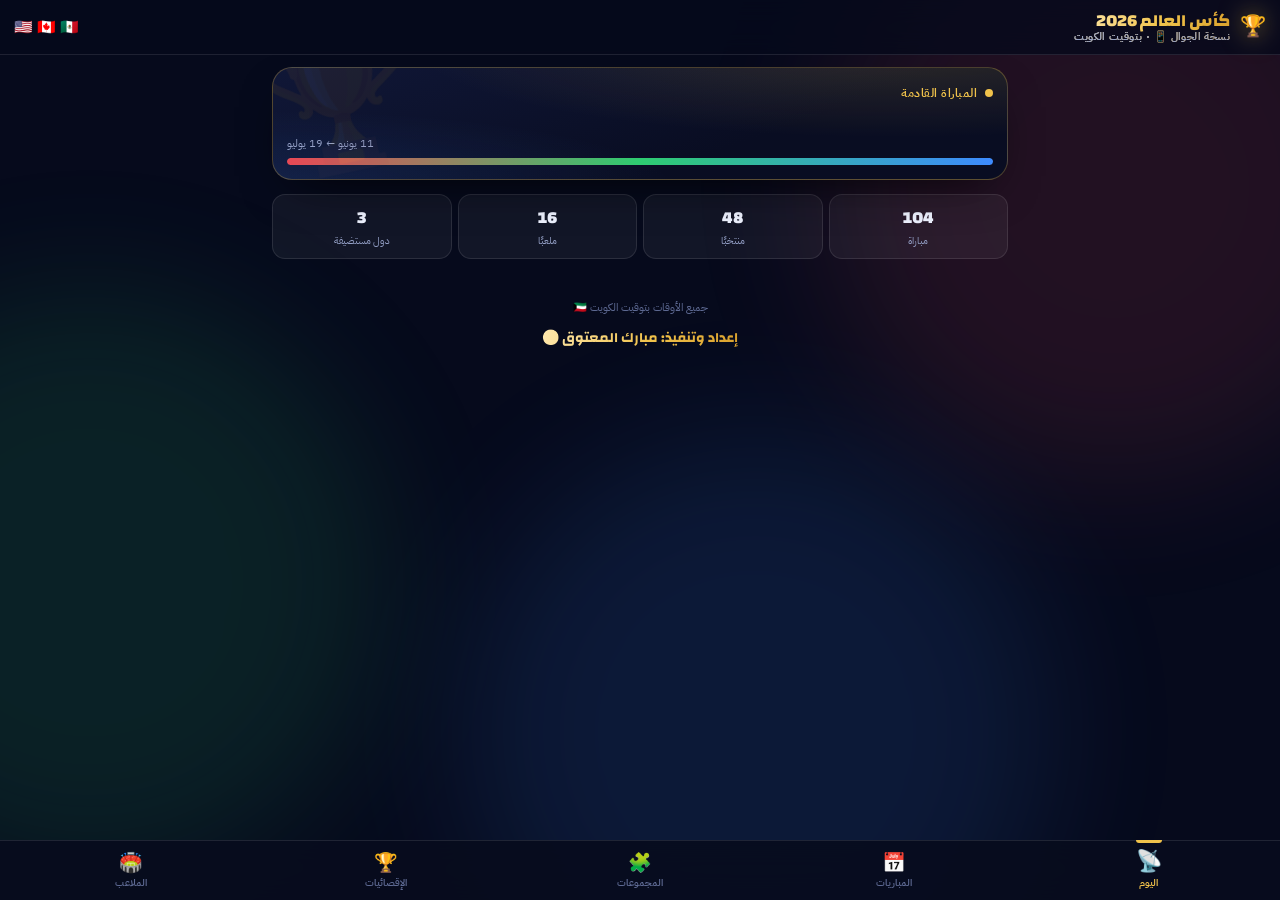
==== commit b6531646: "⏱️ تحديث تلقائي من ESPN كل دقيقتين (بدون زر)" ====
--- a/index.html
+++ b/index.html
@@ -359,6 +359,19 @@
 /* أعلام كصور */
 .flg{height:1em; width:auto; border-radius:.14em; box-shadow:0 1px 3px rgba(0,0,0,.45); vertical-align:-.12em;}
 
+
+/* ===== فيديو beIN SPORTS ===== */
+.video-btn{width:100%;margin-top:8px;background:linear-gradient(135deg,rgba(232,72,85,.25),rgba(232,72,85,.08));border:1px solid rgba(232,72,85,.55);color:#ff9aa3;font-family:inherit;font-size:12.5px;font-weight:700;border-radius:12px;padding:10px;cursor:pointer;display:flex;align-items:center;justify-content:center;gap:6px;text-decoration:none;transition:transform .15s}
+.video-btn:active{transform:scale(.98)}
+.video-btn:disabled{opacity:.6;cursor:wait}
+.video-frame{margin-top:8px;position:relative;padding-bottom:56.25%;height:0;overflow:hidden;border-radius:12px;background:#000;border:1px solid var(--line)}
+.video-frame iframe{position:absolute;top:0;left:0;width:100%;height:100%;border:0}
+.video-empty{padding:14px;text-align:center;color:var(--mut);font-size:12px;background:var(--chip-bg,rgba(255,255,255,.03));border:1px dashed var(--line);border-radius:12px;line-height:1.9}
+.video-empty .e{font-size:28px;display:block;margin-bottom:6px}
+
+
+.auto-update-dot{animation-name:autoPulse;animation-duration:2s;animation-iteration-count:infinite}
+@keyframes autoPulse{0%{box-shadow:0 0 0 0 rgba(46,204,113,.6)}70%{box-shadow:0 0 0 8px rgba(46,204,113,0)}100%{box-shadow:0 0 0 0 rgba(46,204,113,0)}}
 </style>
 </head>
 <body>
@@ -367,7 +380,201 @@
   <h2 style="margin:6px 0;font-size:20px">جدول كأس العالم 2026 التفاعلي</h2>
   <p style="margin:0;color:#94a0c6;font-size:14px;line-height:2;max-width:340px">أنت تشاهد معاينة فقط — جهازك لم يشغّل الكود التفاعلي.<br>افتح الجدول عبر <b style="color:#f0c24b">الرابط المباشر</b> الذي وصلك، أو افتح الملف بمتصفح Chrome.</p>
 </div>
-<script>try{document.getElementById("jsband").style.display="none";}catch(e){}</script>
+<script>try{document.getElementById("jsband").style.display="none";}catch(e){}
+
+/* ================= MATCH VIDEO (ملخص beIN SPORTS) ================= */
+var BEIN_CHANNEL_ID="UCJUCcJUeh0Cz2xyKwkw5Q1w";
+var VIDEO_CACHE={};
+var BEIN_FEED_CACHE=null;
+var BEIN_FEED_TS=0;
+
+function decodeXmlEntities(s){
+  return s.replace(/&amp;/g,"&").replace(/&lt;/g,"<").replace(/&gt;/g,">").replace(/&quot;/g,'"').replace(/&#39;/g,"'").replace(/&#(\d+);/g,function(m,n){return String.fromCharCode(parseInt(n,10));});
+}
+
+function parseRssXml(xmlText){
+  var entries=[];
+  var entryRe=/<entry>([\s\S]*?)<\/entry>/g, m;
+  while((m=entryRe.exec(xmlText))!==null){
+    var block=m[1];
+    var idM=block.match(/<yt:videoId>([^<]+)<\/yt:videoId>/);
+    var titleM=block.match(/<title>([^<]+)<\/title>/);
+    if(idM && titleM) entries.push({id:idM[1].trim(),title:decodeXmlEntities(titleM[1].trim())});
+  }
+  return entries;
+}
+
+async function loadBeinFeed(){
+  if(BEIN_FEED_CACHE && (Date.now()-BEIN_FEED_TS)<1800000) return BEIN_FEED_CACHE;
+  try{
+    var r=await fetch("https://www.youtube.com/feeds/videos.xml?channel_id="+BEIN_CHANNEL_ID);
+    if(r.ok){
+      var txt=await r.text();
+      var p=parseRssXml(txt);
+      if(p.length>0){BEIN_FEED_CACHE=p;BEIN_FEED_TS=Date.now();return p;}
+    }
+  }catch(e){}
+  return [];
+}
+
+function normalizeAr(s){
+  return (s||"").replace(/[أإآا]/g,"ا").replace(/ى/g,"ي").replace(/ة/g,"ه").replace(/[\u064B-\u0652]/g,"").replace(/\s+/g," ").trim();
+}
+
+function findBeinVideo(feed, m){
+  var h=normalizeAr(m.h).split(" ")[0], a=normalizeAr(m.a).split(" ")[0];
+  for(var i=0;i<feed.length;i++){
+    var t=normalizeAr(feed[i].title);
+    if(t.indexOf(h)>=0 && t.indexOf(a)>=0) return feed[i];
+  }
+  return null;
+}
+
+async function loadMatchVideo(n, btn){
+  var m=getM(n);
+  if(!m) return;
+  var box=document.getElementById("video-"+n);
+  if(!box) return;
+  if(btn){btn.disabled=true;btn.innerHTML='<span class="spin"></span> جاري البحث في beIN SPORTS…';}
+  if(VIDEO_CACHE[n]){renderVideo(n,VIDEO_CACHE[n]);return;}
+
+  var feed=await loadBeinFeed();
+  if(feed.length===0){
+    if(btn){btn.disabled=false;btn.innerHTML='🎬 شاهد على YouTube';}
+    var q=encodeURIComponent(m.h+" ضد "+m.a+" beIN SPORTS ملخص");
+    box.innerHTML='<div class="video-empty"><span class="e">🎬</span>ملخص المباراة على YouTube<div style="display:flex;flex-direction:column;gap:6px;margin-top:10px"><a class="video-btn" href="https://www.youtube.com/results?search_query='+q+'" target="_blank" rel="noopener">🔍 ابحث "'+m.h+' ضد '+m.a+'"</a><a class="video-btn" href="https://www.youtube.com/@beINSPORTS/videos" target="_blank" rel="noopener">📺 كل ملخصات beIN</a></div></div>';
+    return;
+  }
+
+  var v=findBeinVideo(feed, m);
+  if(v){VIDEO_CACHE[n]=v;renderVideo(n,v);}
+  else{
+    if(btn){btn.disabled=false;btn.innerHTML='🎬 ملخصات beIN';}
+    var list=feed.slice(0,5).map(function(x){
+      return '<a href="https://www.youtube.com/watch?v='+x.id+'" target="_blank" rel="noopener" style="display:flex;gap:8px;align-items:center;padding:7px 0;border-top:1px solid var(--line);text-decoration:none;color:var(--txt)"><span style="font-size:18px;flex-shrink:0">▶️</span><span style="flex:1;font-size:11.5px;line-height:1.5">'+x.title+'</span></a>';
+    }).join("");
+    box.innerHTML='<div class="video-empty"><span class="e">🎬</span>أحدث ملخصات beIN SPORTS:<div style="text-align:right;margin-top:6px">'+list+'</div></div>';
+  }
+}
+
+function renderVideo(n, v){
+  var box=document.getElementById("video-"+n);
+  if(!box) return;
+  box.innerHTML=
+    '<div class="video-frame">'+
+      '<iframe src="https://www.youtube.com/embed/'+v.id+'?rel=0&modestbranding=1&hl=ar" allow="accelerometer; encrypted-media; picture-in-picture" allowfullscreen loading="lazy"></iframe>'+
+    '</div>'+
+    '<div style="font-size:11.5px;color:var(--mut);text-align:center;margin-top:6px;line-height:1.6">▶ '+v.title+
+    '<br><a href="https://www.youtube.com/watch?v='+v.id+'" target="_blank" rel="noopener" style="color:var(--gold);text-decoration:none;font-size:10.5px">↗ افتح على YouTube</a></div>'+
+    '<div style="text-align:center;font-size:10px;color:var(--dim);margin-top:3px">📺 beIN SPORTS · الناقل الحصري</div>';
+}
+
+// ربط الزر بحذف body click handler (v1 يتعامل مع .match)
+document.body.addEventListener("click", function(e){
+  var vb = e.target.closest("[data-video]");
+  if(vb){ loadMatchVideo(+vb.dataset.video, vb); }
+});
+
+/* حقن زر الفيديو تلقائياً عند فتح البطاقات المنتهية */
+var _videoBtnObserver = new MutationObserver(function(){
+  document.querySelectorAll(".match.done").forEach(function(card){
+    if(card.dataset.vidInjected) return;
+    var ext = card.querySelector(".m-ext");
+    if(!ext || ext.querySelector(".video-btn")) return;
+    card.dataset.vidInjected = "1";
+    var mn = card.dataset.mn;
+    var container = document.createElement("div");
+    container.id = "video-"+mn;
+    container.innerHTML = '<button class="video-btn" data-video="'+mn+'">🎬 شاهد ملخص المباراة على beIN SPORTS</button>';
+    ext.insertBefore(container, ext.firstChild);
+  });
+});
+_videoBtnObserver.observe(document.body, {subtree:true, childList:true});
+
+
+
+/* ================= التحديث التلقائي من ESPN ================= */
+async function autoUpdateFromESPN(){
+  var badge = document.getElementById("autoUpdateBadge");
+  var txt = document.getElementById("autoUpdateText");
+  if(!badge || !txt) return;
+  try{
+    txt.textContent = "⏳ جاري التحديث من ESPN...";
+    badge.style.opacity = "1";
+    var r = await fetch(ESPN_ST);
+    if(!r.ok) throw new Error("espn");
+    var data = await r.json();
+    var kids = data.children || [];
+    var got = 0;
+    ST_CACHE = {};
+    kids.forEach(function(ch){
+      var mt = /group\s*([A-L])/i.exec((ch.name||"") + " " + (ch.abbreviation||""));
+      if(!mt) return;
+      var g = mt[1].toUpperCase();
+      var ents = ((ch.standings||{}).entries) || [];
+      if(!ents.length) return;
+      var rows = ents.map(function(en){
+        var st = {};
+        (en.stats||[]).forEach(function(x){ if(x && x.name) st[x.name] = x; });
+        function v(names, dv){
+          for(var i=0;i<names.length;i++){
+            var o = st[names[i]];
+            if(o) return dv ? (o.displayValue!=null?o.displayValue:o.value) : (o.value!=null?o.value:o.displayValue);
+          }
+          return 0;
+        }
+        return {
+          t: (en.team||{}).displayName || "",
+          p: v(["gamesPlayed"]),
+          w: v(["wins"]),
+          d: v(["ties","draws"]),
+          l: v(["losses"]),
+          gf: v(["goalsFor","pointsFor"]),
+          ga: v(["goalsAgainst","pointsAgainst"]),
+          gd: v(["pointDifferential","goalDifferential","differential"], true),
+          pts: v(["points"])
+        };
+      });
+      ST_CACHE[g] = { rows: rows };
+      got++;
+    });
+    if(!got) throw new Error("no-data");
+    renderGroups();
+    // إخفاء الـbadge بعد ثانيتين لما يحدّث بنجاح
+    txt.innerHTML = "✅ تم التحديث التلقائي — " + got + " مجموعة (" + new Date().toLocaleTimeString("en-US",{hour:"2-digit",minute:"2-digit"}) + ")";
+    badge.style.background = "rgba(46,204,113,.15)";
+    setTimeout(function(){
+      badge.style.opacity = "0.6";
+    }, 2000);
+    setTimeout(function(){
+      badge.style.opacity = "0.4";
+    }, 8000);
+  }catch(e){
+    txt.textContent = "⚠️ تعذّر الاتصال — يعيد المحاولة خلال دقيقتين";
+    badge.style.background = "rgba(232,72,85,.08)";
+    badge.style.borderColor = "rgba(232,72,85,.25)";
+    badge.style.color = "#ff6b76";
+  }
+}
+
+// تحديث تلقائي كل دقيقتين (120 ثانية)
+setInterval(autoUpdateFromESPN, 120000);
+
+// تحديث فوري عند فتح التطبيق + كل ما يفتح تاب المجموعات
+(function(){
+  // أول تحديث بعد 3 ثواني من التحميل
+  setTimeout(autoUpdateFromESPN, 3000);
+  // تحديث عند فتح تاب المجموعات
+  var origGoTab = typeof goTab === "function" ? goTab : null;
+  if(origGoTab){
+    window.goTab = function(id){
+      origGoTab(id);
+      if(id === "groups") autoUpdateFromESPN();
+    };
+  }
+})();
+
+</script>
 <div class="orbs"><span></span><span></span><span></span></div>
 
 <header>
@@ -432,6 +639,7 @@
   <!-- ============ GROUPS ============ -->
   <section id="tab-groups" class="tab">
     <div class="sec-t"><i></i>المجموعات الـ12 <span class="cnt">48 منتخبًا</span></div>
+  <div id="autoUpdateBadge" style="display:flex;align-items:center;justify-content:center;gap:6px;margin-top:8px;padding:7px 10px;background:rgba(46,204,113,.08);border:1px solid rgba(46,204,113,.25);border-radius:10px;font-size:11px;color:var(--green,#2ecc71)"><span class="auto-update-dot" style="width:6px;height:6px;border-radius:50%;background:var(--green,#2ecc71);box-shadow:0 0 0 0 rgba(46,204,113,.6);animation:autoPulse 2s infinite"></span><span id="autoUpdateText">⏳ جاري التحديث من ESPN...</span></div>
     <div class="ggrid" id="groupGrid"></div>
   </section>
 
@@ -877,14 +1085,82 @@
 /* ================= GROUPS TAB ================= */
 function renderGroups(){
   var el=document.getElementById("groupGrid");
+  // خانة مساعدة: ترجمة الاسم الإنجليزي للعربي
+  function getArName(en){
+    if(!en)return en;
+    for(var gk in GROUPS){
+      for(var i=0;i<GROUPS[gk].length;i++){
+        if(normEn(GROUPS[gk][i])===normEn(en))return GROUPS[gk][i];
+      }
+    }
+    if(typeof ALIAS!=="undefined"){
+      for(var ak in ALIAS){
+        if(ALIAS[ak].some(function(a){return normEn(a)===normEn(en);}))return ak;
+      }
+    }
+    return en;
+  }
   el.innerHTML=Object.keys(GROUPS).map(function(g){
-    var rows=GROUPS[g].map(function(t){
-      return '<div class="trow" data-team="'+t+'"><span class="fl">'+flagImg(t)+'</span><span class="tn">'+t+'</span><span class="go">‹ مبارياته</span></div>';
-    }).join("");
-    return '<div class="grp"><span class="big">'+g+'</span><h3><span class="ltr">'+g+'</span>المجموعة '+g+'</h3>'+rows
-      +'<button class="stbtn" data-st="'+g+'">📊 الترتيب المباشر للمجموعة '+g+'</button>'
-      +'<div id="st-'+g+'"></div>'
-      +'<button class="gbtn" data-gomatches-group="'+g+'">📅 عرض مباريات المجموعة '+g+'</button></div>';
+    // خانة واحدة فقط: جدول منظّم بأعمدة (لعب | فارق | نقاط)
+    // بدون قائمة منفصلة للمنتخبات فوق
+    var stats={};
+    GROUPS[g].forEach(function(t){
+      stats[t]={name:t,p:0,gf:0,ga:0,gd:0,pts:0};
+    });
+    if(ST_CACHE[g] && ST_CACHE[g].rows && ST_CACHE[g].rows.length){
+      ST_CACHE[g].rows.forEach(function(r){
+        var arName=getArName(r.t);
+        if(stats[arName]){
+          stats[arName].p=parseInt(r.p,10)||0;
+          stats[arName].gf=parseInt(r.gf,10)||0;
+          stats[arName].ga=parseInt(r.ga,10)||0;
+          stats[arName].gd=parseInt(String(r.gd).replace("+",""),10)||0;
+          stats[arName].pts=parseInt(r.pts,10)||0;
+        }
+      });
+    } else {
+      M.forEach(function(m){
+        if(m.g!==g)return;
+        var sc=SC_CACHE[m.n];
+        if(!sc||!sc.found||sc.status!=="finished")return;
+        if(!stats[m.h]||!stats[m.a])return;
+        stats[m.h].p++; stats[m.a].p++;
+        stats[m.h].gf+=sc.sh; stats[m.h].ga+=sc.sa;
+        stats[m.a].gf+=sc.sa; stats[m.a].ga+=sc.sh;
+        if(sc.sh>sc.sa){stats[m.h].pts+=3;}
+        else if(sc.sh<sc.sa){stats[m.a].pts+=3;}
+        else{stats[m.h].pts+=1;stats[m.a].pts+=1;}
+      });
+      Object.keys(stats).forEach(function(k){stats[k].gd=stats[k].gf-stats[k].ga;});
+    }
+    var rows=Object.values(stats).sort(function(a,b){
+      if(b.pts!==a.pts)return b.pts-a.pts;
+      if(b.gd!==a.gd)return b.gd-a.gd;
+      if(b.gf!==a.gf)return b.gf-a.gf;
+      return 0;
+    });
+
+    var html='<div class="grp"><span class="big">'+g+'</span>';
+    html+='<h3><span class="ltr">'+g+'</span>المجموعة '+g+'</h3>';
+    html+='<table class="sttbl" style="margin-top:0">';
+    html+='<tr><th style="width:34px">#</th><th class="t" style="text-align:right">المنتخب</th><th style="width:48px">لعب</th><th style="width:54px">+/-</th><th style="width:60px">نقاط</th></tr>';
+    rows.forEach(function(r,i){
+      var pos=i+1;
+      var cls=pos<=2?"q":(pos===3?"m3":"");
+      var gdColor=r.gd>0?"#7ee2ab":(r.gd<0?"#ff9aa3":"var(--mut)");
+      var gdText=r.gd===0?"0":(r.gd>0?"+":"−")+Math.abs(r.gd);
+      html+='<tr class="'+cls+'">';
+      html+='<td><span class="pos">'+(pos)+'</span></td>';
+      html+='<td class="t" data-team="'+r.name+'">'+flagImg(r.name)+' '+r.name+'</td>';
+      html+='<td style="font-size:13px">'+r.p+'</td>';
+      html+='<td style="font-size:15px;font-family:Changa,sans-serif;font-weight:800;color:'+gdColor+'">'+gdText+'</td>';
+      html+='<td class="pts">'+r.pts+'</td>';
+      html+='</tr>';
+    });
+    html+='</table>';
+    html+='<button class="gbtn" data-gomatches-group="'+g+'">📅 عرض مباريات المجموعة '+g+'</button>';
+    html+='</div>';
+    return html;
   }).join("");
 }
 
@@ -1487,6 +1763,68 @@
 applyFilters();
 renderGroups();
 renderKO();
+
+// زر تحديث النتائج من ESPN
+document.getElementById("refreshAllStandings").addEventListener("click", async function(){
+  var btn = this;
+  var icon = document.getElementById("refreshIcon");
+  var status = document.getElementById("refreshStatus");
+  btn.disabled = true;
+  icon.innerHTML = '<span class="spin"></span>';
+  status.textContent = '⏳ جاري جلب النتائج...';
+  try{
+    // جيب ترتيب كل المجموعات من ESPN
+    var r = await fetch(ESPN_ST);
+    if(!r.ok) throw new Error("espn");
+    var data = await r.json();
+    var kids = data.children || [];
+    var got = 0;
+    ST_CACHE = {};
+    kids.forEach(function(ch){
+      var mt = /group\s*([A-L])/i.exec((ch.name||"") + " " + (ch.abbreviation||""));
+      if(!mt) return;
+      var g = mt[1].toUpperCase();
+      var ents = ((ch.standings||{}).entries) || [];
+      if(!ents.length) return;
+      var rows = ents.map(function(en){
+        var st = {};
+        (en.stats||[]).forEach(function(x){ if(x && x.name) st[x.name] = x; });
+        function v(names, dv){
+          for(var i=0;i<names.length;i++){
+            var o = st[names[i]];
+            if(o) return dv ? (o.displayValue!=null?o.displayValue:o.value) : (o.value!=null?o.value:o.displayValue);
+          }
+          return 0;
+        }
+        return {
+          t: (en.team||{}).displayName || "",
+          p: v(["gamesPlayed"]),
+          w: v(["wins"]),
+          d: v(["ties","draws"]),
+          l: v(["losses"]),
+          gf: v(["goalsFor","pointsFor"]),
+          ga: v(["goalsAgainst","pointsAgainst"]),
+          gd: v(["pointDifferential","goalDifferential","differential"], true),
+          pts: v(["points"])
+        };
+      });
+      ST_CACHE[g] = { rows: rows };
+      got++;
+    });
+    if(!got) throw new Error("no-data");
+    // أعد بناء المجموعات
+    renderGroups();
+    status.innerHTML = '<span style="color:var(--green,#2ecc71)">✅ تم التحديث — ' + got + ' مجموعة</span>';
+    icon.textContent = '✓';
+    setTimeout(function(){ icon.textContent = '🔄'; }, 3000);
+  }catch(e){
+    status.innerHTML = '<span style="color:#ff6b76">⚠️ تعذّر الاتصال بـ ESPN — تحقق من الإنترنت</span>';
+    icon.textContent = '⚠️';
+  }finally{
+    btn.disabled = false;
+  }
+});
+
 renderStadiums();
 renderHero();
 renderHomeLists();
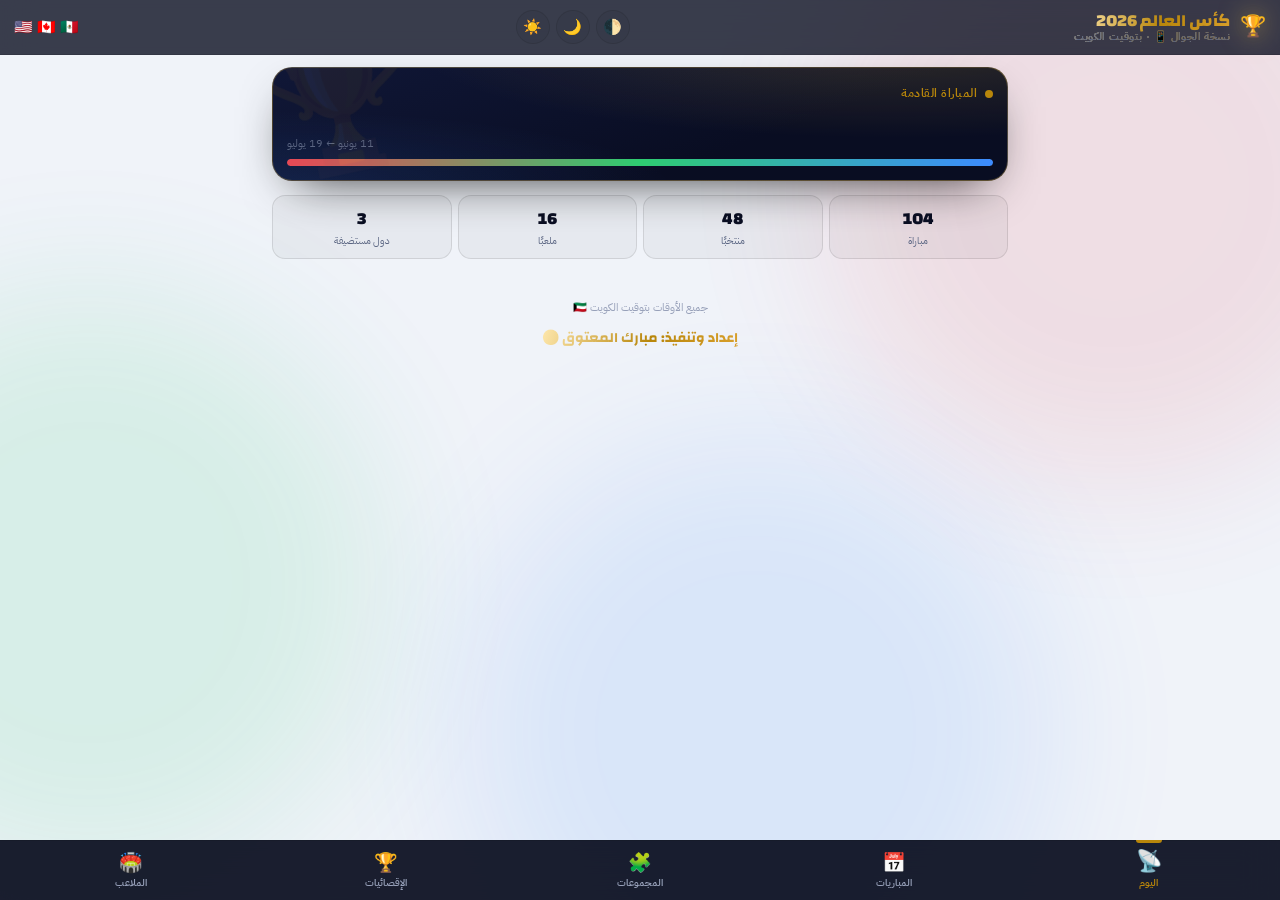
==== commit f3e3b5b1: "🌓 ثيم تلقائي (يتبع النظام) + أزرار Dark/Light" ====
--- a/index.html
+++ b/index.html
@@ -372,6 +372,41 @@
 
 .auto-update-dot{animation-name:autoPulse;animation-duration:2s;animation-iteration-count:infinite}
 @keyframes autoPulse{0%{box-shadow:0 0 0 0 rgba(46,204,113,.6)}70%{box-shadow:0 0 0 8px rgba(46,204,113,0)}100%{box-shadow:0 0 0 0 rgba(46,204,113,0)}}
+
+[data-theme="light"]{
+  --bg:#f0f3f9 !important; --bg2:#ffffff !important;
+  --card:rgba(0,0,0,.04) !important; --card2:rgba(0,0,0,.06) !important;
+  --line:rgba(0,0,0,.10) !important;
+  --txt:#0a0e22 !important; --mut:#5a6582 !important; --dim:#97a0b9 !important;
+  --txt-2:#1a2038 !important; --txt-3:#0a0e22 !important; --txt-4:#1a2038 !important;
+  --gold:#b8860b !important; --gold2:#d9a02c !important;
+  --hero-bg1:#ffffff !important; --hero-bg2:#f7f9fd !important;
+  --hdr-bg:rgba(255,255,255,.92) !important;
+  --filters-bg:rgba(255,255,255,.95) !important;
+  --bn-bg:rgba(255,255,255,.97) !important;
+  --inp-color:#0a0e22 !important;
+  --shadow-card:0 18px 50px -22px rgba(0,0,0,.12) !important;
+  --shadow-glow:0 0 36px -10px rgba(184,134,11,.30) !important;
+  --shadow-live:0 0 24px -8px rgba(232,72,85,.20) !important;
+  --border-dash:rgba(0,0,0,.10) !important;
+  --border-dash-2:rgba(0,0,0,.08) !important;
+  --chip-bg:rgba(0,0,0,.05) !important;
+}
+
+/* ===== Theme switcher buttons ===== */
+.theme-toolbar{
+  display:flex; gap:6px; margin-right:8px; flex-shrink:0;
+}
+.theme-btn{
+  width:34px; height:34px; border-radius:50%; border:1px solid var(--line);
+  background:var(--card); font-size:15px; cursor:pointer;
+  display:flex; align-items:center; justify-content:center;
+  transition:all .2s; padding:0; color:var(--txt);
+}
+.theme-btn:hover{background:var(--card2); transform:scale(1.08)}
+.theme-btn:active{transform:scale(.95)}
+.theme-btn.on{background:linear-gradient(135deg,#ffd966,#ffaa00); border-color:#ffaa00}
+
 </style>
 </head>
 <body>
@@ -574,6 +609,49 @@
   }
 })();
 
+
+
+/* ================= Theme Switcher (Auto/Dark/Light) ================= */
+function applyTheme(theme){
+  var t = theme || "dark";
+  if(t === "auto"){
+    // يتبع إعداد النظام
+    var prefersLight = window.matchMedia && window.matchMedia("(prefers-color-scheme: light)").matches;
+    t = prefersLight ? "light" : "dark";
+  }
+  document.documentElement.dataset.theme = t;
+  // تحديث أزرار الـtoolbar
+  var btns = {
+    "autoThemeBtn": theme === "auto" || !theme,
+    "darkBtn": theme === "dark",
+    "lightBtn": theme === "light"
+  };
+  Object.keys(btns).forEach(function(id){
+    var b = document.getElementById(id);
+    if(b) b.classList.toggle("on", btns[id]);
+  });
+  localStorage.setItem("wc2026_theme", theme || "auto");
+}
+
+(function(){
+  var saved = localStorage.getItem("wc2026_theme") || "auto";
+  applyTheme(saved);
+  // أحداث الضغط
+  var autoBtn = document.getElementById("autoThemeBtn");
+  var darkBtn = document.getElementById("darkBtn");
+  var lightBtn = document.getElementById("lightBtn");
+  if(autoBtn) autoBtn.addEventListener("click", function(){ applyTheme("auto"); toast("🌓 تلقائي — يتبع نظامك"); });
+  if(darkBtn) darkBtn.addEventListener("click", function(){ applyTheme("dark"); toast("🌙 غامق"); });
+  if(lightBtn) lightBtn.addEventListener("click", function(){ applyTheme("light"); toast("☀️ فاتح"); });
+  // الاستماع لتغييرات النظام (لو في auto)
+  if(window.matchMedia){
+    window.matchMedia("(prefers-color-scheme: light)").addEventListener("change", function(e){
+      var cur = localStorage.getItem("wc2026_theme") || "auto";
+      if(cur === "auto" || !cur) applyTheme("auto");
+    });
+  }
+})();
+
 </script>
 <div class="orbs"><span></span><span></span><span></span></div>
 
@@ -581,6 +659,11 @@
   <div class="brand">
     <span class="cup">🏆</span>
     <h1>كأس العالم 2026<small>نسخة الجوال 📱 · بتوقيت الكويت</small></h1>
+  </div>
+  <div class="theme-toolbar">
+    <button class="theme-btn" id="autoThemeBtn" title="تلقائي (يتبع النظام)" aria-label="تلقائي">🌓</button>
+    <button class="theme-btn" id="darkBtn" title="غامق" aria-label="غامق">🌙</button>
+    <button class="theme-btn" id="lightBtn" title="فاتح" aria-label="فاتح">☀️</button>
   </div>
   <div class="hosts"><img class="flg" style="height:16px" src="https://flagcdn.com/h40/us.png" alt="🇺🇸" onerror="this.replaceWith(this.alt)"> <img class="flg" style="height:16px" src="https://flagcdn.com/h40/ca.png" alt="🇨🇦" onerror="this.replaceWith(this.alt)"> <img class="flg" style="height:16px" src="https://flagcdn.com/h40/mx.png" alt="🇲🇽" onerror="this.replaceWith(this.alt)"></div>
 </header>
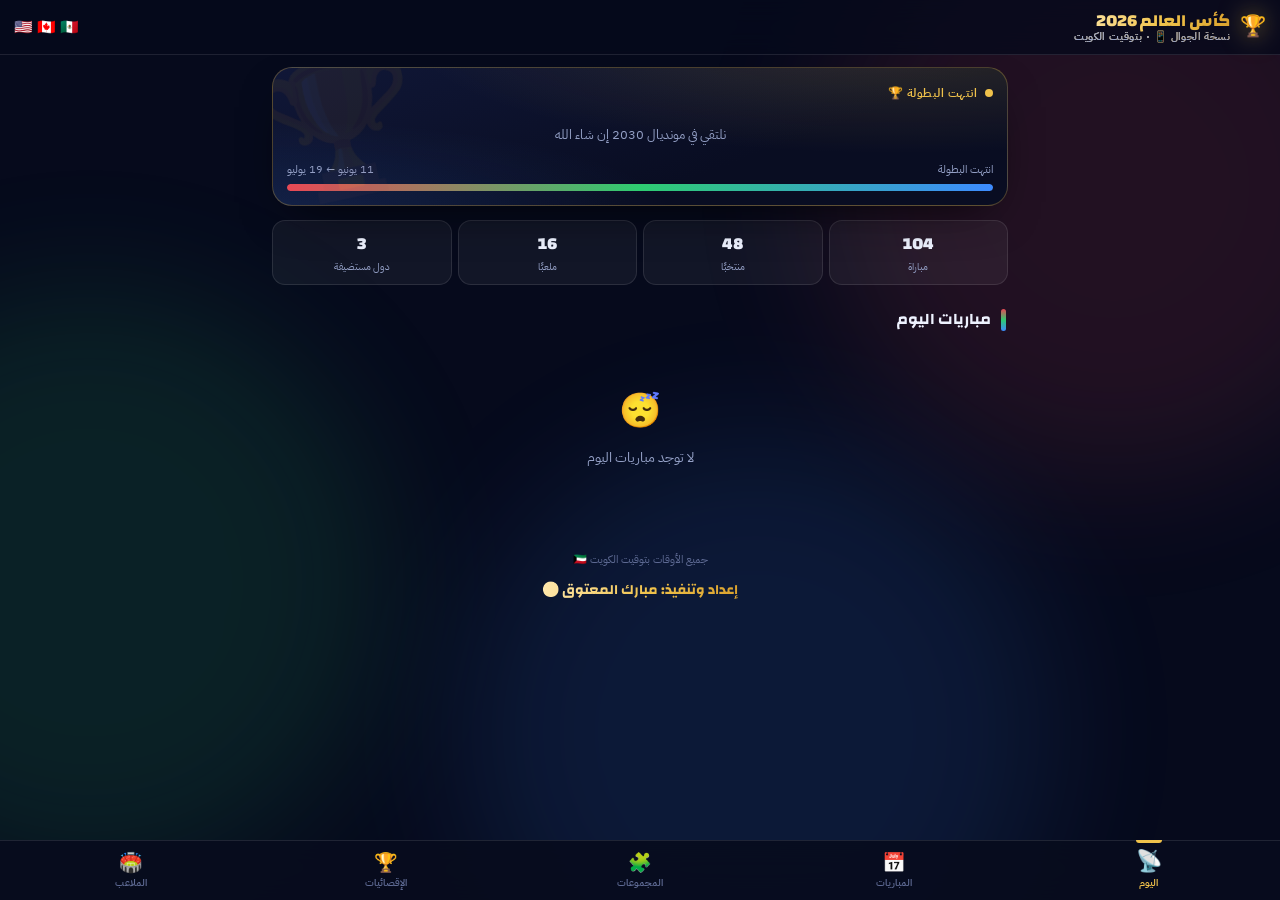
==== commit 5b28be38: "⏪ إرجاع لـv1 الأصلي (النسخة النظيفة)" ====
--- a/index.html
+++ b/index.html
@@ -359,54 +359,6 @@
 /* أعلام كصور */
 .flg{height:1em; width:auto; border-radius:.14em; box-shadow:0 1px 3px rgba(0,0,0,.45); vertical-align:-.12em;}
 
-
-/* ===== فيديو beIN SPORTS ===== */
-.video-btn{width:100%;margin-top:8px;background:linear-gradient(135deg,rgba(232,72,85,.25),rgba(232,72,85,.08));border:1px solid rgba(232,72,85,.55);color:#ff9aa3;font-family:inherit;font-size:12.5px;font-weight:700;border-radius:12px;padding:10px;cursor:pointer;display:flex;align-items:center;justify-content:center;gap:6px;text-decoration:none;transition:transform .15s}
-.video-btn:active{transform:scale(.98)}
-.video-btn:disabled{opacity:.6;cursor:wait}
-.video-frame{margin-top:8px;position:relative;padding-bottom:56.25%;height:0;overflow:hidden;border-radius:12px;background:#000;border:1px solid var(--line)}
-.video-frame iframe{position:absolute;top:0;left:0;width:100%;height:100%;border:0}
-.video-empty{padding:14px;text-align:center;color:var(--mut);font-size:12px;background:var(--chip-bg,rgba(255,255,255,.03));border:1px dashed var(--line);border-radius:12px;line-height:1.9}
-.video-empty .e{font-size:28px;display:block;margin-bottom:6px}
-
-
-.auto-update-dot{animation-name:autoPulse;animation-duration:2s;animation-iteration-count:infinite}
-@keyframes autoPulse{0%{box-shadow:0 0 0 0 rgba(46,204,113,.6)}70%{box-shadow:0 0 0 8px rgba(46,204,113,0)}100%{box-shadow:0 0 0 0 rgba(46,204,113,0)}}
-
-[data-theme="light"]{
-  --bg:#f0f3f9 !important; --bg2:#ffffff !important;
-  --card:rgba(0,0,0,.04) !important; --card2:rgba(0,0,0,.06) !important;
-  --line:rgba(0,0,0,.10) !important;
-  --txt:#0a0e22 !important; --mut:#5a6582 !important; --dim:#97a0b9 !important;
-  --txt-2:#1a2038 !important; --txt-3:#0a0e22 !important; --txt-4:#1a2038 !important;
-  --gold:#b8860b !important; --gold2:#d9a02c !important;
-  --hero-bg1:#ffffff !important; --hero-bg2:#f7f9fd !important;
-  --hdr-bg:rgba(255,255,255,.92) !important;
-  --filters-bg:rgba(255,255,255,.95) !important;
-  --bn-bg:rgba(255,255,255,.97) !important;
-  --inp-color:#0a0e22 !important;
-  --shadow-card:0 18px 50px -22px rgba(0,0,0,.12) !important;
-  --shadow-glow:0 0 36px -10px rgba(184,134,11,.30) !important;
-  --shadow-live:0 0 24px -8px rgba(232,72,85,.20) !important;
-  --border-dash:rgba(0,0,0,.10) !important;
-  --border-dash-2:rgba(0,0,0,.08) !important;
-  --chip-bg:rgba(0,0,0,.05) !important;
-}
-
-/* ===== Theme switcher buttons ===== */
-.theme-toolbar{
-  display:flex; gap:6px; margin-right:8px; flex-shrink:0;
-}
-.theme-btn{
-  width:34px; height:34px; border-radius:50%; border:1px solid var(--line);
-  background:var(--card); font-size:15px; cursor:pointer;
-  display:flex; align-items:center; justify-content:center;
-  transition:all .2s; padding:0; color:var(--txt);
-}
-.theme-btn:hover{background:var(--card2); transform:scale(1.08)}
-.theme-btn:active{transform:scale(.95)}
-.theme-btn.on{background:linear-gradient(135deg,#ffd966,#ffaa00); border-color:#ffaa00}
-
 </style>
 </head>
 <body>
@@ -415,255 +367,13 @@
   <h2 style="margin:6px 0;font-size:20px">جدول كأس العالم 2026 التفاعلي</h2>
   <p style="margin:0;color:#94a0c6;font-size:14px;line-height:2;max-width:340px">أنت تشاهد معاينة فقط — جهازك لم يشغّل الكود التفاعلي.<br>افتح الجدول عبر <b style="color:#f0c24b">الرابط المباشر</b> الذي وصلك، أو افتح الملف بمتصفح Chrome.</p>
 </div>
-<script>try{document.getElementById("jsband").style.display="none";}catch(e){}
-
-/* ================= MATCH VIDEO (ملخص beIN SPORTS) ================= */
-var BEIN_CHANNEL_ID="UCJUCcJUeh0Cz2xyKwkw5Q1w";
-var VIDEO_CACHE={};
-var BEIN_FEED_CACHE=null;
-var BEIN_FEED_TS=0;
-
-function decodeXmlEntities(s){
-  return s.replace(/&amp;/g,"&").replace(/&lt;/g,"<").replace(/&gt;/g,">").replace(/&quot;/g,'"').replace(/&#39;/g,"'").replace(/&#(\d+);/g,function(m,n){return String.fromCharCode(parseInt(n,10));});
-}
-
-function parseRssXml(xmlText){
-  var entries=[];
-  var entryRe=/<entry>([\s\S]*?)<\/entry>/g, m;
-  while((m=entryRe.exec(xmlText))!==null){
-    var block=m[1];
-    var idM=block.match(/<yt:videoId>([^<]+)<\/yt:videoId>/);
-    var titleM=block.match(/<title>([^<]+)<\/title>/);
-    if(idM && titleM) entries.push({id:idM[1].trim(),title:decodeXmlEntities(titleM[1].trim())});
-  }
-  return entries;
-}
-
-async function loadBeinFeed(){
-  if(BEIN_FEED_CACHE && (Date.now()-BEIN_FEED_TS)<1800000) return BEIN_FEED_CACHE;
-  try{
-    var r=await fetch("https://www.youtube.com/feeds/videos.xml?channel_id="+BEIN_CHANNEL_ID);
-    if(r.ok){
-      var txt=await r.text();
-      var p=parseRssXml(txt);
-      if(p.length>0){BEIN_FEED_CACHE=p;BEIN_FEED_TS=Date.now();return p;}
-    }
-  }catch(e){}
-  return [];
-}
-
-function normalizeAr(s){
-  return (s||"").replace(/[أإآا]/g,"ا").replace(/ى/g,"ي").replace(/ة/g,"ه").replace(/[\u064B-\u0652]/g,"").replace(/\s+/g," ").trim();
-}
-
-function findBeinVideo(feed, m){
-  var h=normalizeAr(m.h).split(" ")[0], a=normalizeAr(m.a).split(" ")[0];
-  for(var i=0;i<feed.length;i++){
-    var t=normalizeAr(feed[i].title);
-    if(t.indexOf(h)>=0 && t.indexOf(a)>=0) return feed[i];
-  }
-  return null;
-}
-
-async function loadMatchVideo(n, btn){
-  var m=getM(n);
-  if(!m) return;
-  var box=document.getElementById("video-"+n);
-  if(!box) return;
-  if(btn){btn.disabled=true;btn.innerHTML='<span class="spin"></span> جاري البحث في beIN SPORTS…';}
-  if(VIDEO_CACHE[n]){renderVideo(n,VIDEO_CACHE[n]);return;}
-
-  var feed=await loadBeinFeed();
-  if(feed.length===0){
-    if(btn){btn.disabled=false;btn.innerHTML='🎬 شاهد على YouTube';}
-    var q=encodeURIComponent(m.h+" ضد "+m.a+" beIN SPORTS ملخص");
-    box.innerHTML='<div class="video-empty"><span class="e">🎬</span>ملخص المباراة على YouTube<div style="display:flex;flex-direction:column;gap:6px;margin-top:10px"><a class="video-btn" href="https://www.youtube.com/results?search_query='+q+'" target="_blank" rel="noopener">🔍 ابحث "'+m.h+' ضد '+m.a+'"</a><a class="video-btn" href="https://www.youtube.com/@beINSPORTS/videos" target="_blank" rel="noopener">📺 كل ملخصات beIN</a></div></div>';
-    return;
-  }
-
-  var v=findBeinVideo(feed, m);
-  if(v){VIDEO_CACHE[n]=v;renderVideo(n,v);}
-  else{
-    if(btn){btn.disabled=false;btn.innerHTML='🎬 ملخصات beIN';}
-    var list=feed.slice(0,5).map(function(x){
-      return '<a href="https://www.youtube.com/watch?v='+x.id+'" target="_blank" rel="noopener" style="display:flex;gap:8px;align-items:center;padding:7px 0;border-top:1px solid var(--line);text-decoration:none;color:var(--txt)"><span style="font-size:18px;flex-shrink:0">▶️</span><span style="flex:1;font-size:11.5px;line-height:1.5">'+x.title+'</span></a>';
-    }).join("");
-    box.innerHTML='<div class="video-empty"><span class="e">🎬</span>أحدث ملخصات beIN SPORTS:<div style="text-align:right;margin-top:6px">'+list+'</div></div>';
-  }
-}
-
-function renderVideo(n, v){
-  var box=document.getElementById("video-"+n);
-  if(!box) return;
-  box.innerHTML=
-    '<div class="video-frame">'+
-      '<iframe src="https://www.youtube.com/embed/'+v.id+'?rel=0&modestbranding=1&hl=ar" allow="accelerometer; encrypted-media; picture-in-picture" allowfullscreen loading="lazy"></iframe>'+
-    '</div>'+
-    '<div style="font-size:11.5px;color:var(--mut);text-align:center;margin-top:6px;line-height:1.6">▶ '+v.title+
-    '<br><a href="https://www.youtube.com/watch?v='+v.id+'" target="_blank" rel="noopener" style="color:var(--gold);text-decoration:none;font-size:10.5px">↗ افتح على YouTube</a></div>'+
-    '<div style="text-align:center;font-size:10px;color:var(--dim);margin-top:3px">📺 beIN SPORTS · الناقل الحصري</div>';
-}
-
-// ربط الزر بحذف body click handler (v1 يتعامل مع .match)
-document.body.addEventListener("click", function(e){
-  var vb = e.target.closest("[data-video]");
-  if(vb){ loadMatchVideo(+vb.dataset.video, vb); }
-});
-
-/* حقن زر الفيديو تلقائياً عند فتح البطاقات المنتهية */
-var _videoBtnObserver = new MutationObserver(function(){
-  document.querySelectorAll(".match.done").forEach(function(card){
-    if(card.dataset.vidInjected) return;
-    var ext = card.querySelector(".m-ext");
-    if(!ext || ext.querySelector(".video-btn")) return;
-    card.dataset.vidInjected = "1";
-    var mn = card.dataset.mn;
-    var container = document.createElement("div");
-    container.id = "video-"+mn;
-    container.innerHTML = '<button class="video-btn" data-video="'+mn+'">🎬 شاهد ملخص المباراة على beIN SPORTS</button>';
-    ext.insertBefore(container, ext.firstChild);
-  });
-});
-_videoBtnObserver.observe(document.body, {subtree:true, childList:true});
-
-
-
-/* ================= التحديث التلقائي من ESPN ================= */
-async function autoUpdateFromESPN(){
-  var badge = document.getElementById("autoUpdateBadge");
-  var txt = document.getElementById("autoUpdateText");
-  if(!badge || !txt) return;
-  try{
-    txt.textContent = "⏳ جاري التحديث من ESPN...";
-    badge.style.opacity = "1";
-    var r = await fetch(ESPN_ST);
-    if(!r.ok) throw new Error("espn");
-    var data = await r.json();
-    var kids = data.children || [];
-    var got = 0;
-    ST_CACHE = {};
-    kids.forEach(function(ch){
-      var mt = /group\s*([A-L])/i.exec((ch.name||"") + " " + (ch.abbreviation||""));
-      if(!mt) return;
-      var g = mt[1].toUpperCase();
-      var ents = ((ch.standings||{}).entries) || [];
-      if(!ents.length) return;
-      var rows = ents.map(function(en){
-        var st = {};
-        (en.stats||[]).forEach(function(x){ if(x && x.name) st[x.name] = x; });
-        function v(names, dv){
-          for(var i=0;i<names.length;i++){
-            var o = st[names[i]];
-            if(o) return dv ? (o.displayValue!=null?o.displayValue:o.value) : (o.value!=null?o.value:o.displayValue);
-          }
-          return 0;
-        }
-        return {
-          t: (en.team||{}).displayName || "",
-          p: v(["gamesPlayed"]),
-          w: v(["wins"]),
-          d: v(["ties","draws"]),
-          l: v(["losses"]),
-          gf: v(["goalsFor","pointsFor"]),
-          ga: v(["goalsAgainst","pointsAgainst"]),
-          gd: v(["pointDifferential","goalDifferential","differential"], true),
-          pts: v(["points"])
-        };
-      });
-      ST_CACHE[g] = { rows: rows };
-      got++;
-    });
-    if(!got) throw new Error("no-data");
-    renderGroups();
-    // إخفاء الـbadge بعد ثانيتين لما يحدّث بنجاح
-    txt.innerHTML = "✅ تم التحديث التلقائي — " + got + " مجموعة (" + new Date().toLocaleTimeString("en-US",{hour:"2-digit",minute:"2-digit"}) + ")";
-    badge.style.background = "rgba(46,204,113,.15)";
-    setTimeout(function(){
-      badge.style.opacity = "0.6";
-    }, 2000);
-    setTimeout(function(){
-      badge.style.opacity = "0.4";
-    }, 8000);
-  }catch(e){
-    txt.textContent = "⚠️ تعذّر الاتصال — يعيد المحاولة خلال دقيقتين";
-    badge.style.background = "rgba(232,72,85,.08)";
-    badge.style.borderColor = "rgba(232,72,85,.25)";
-    badge.style.color = "#ff6b76";
-  }
-}
-
-// تحديث تلقائي كل دقيقتين (120 ثانية)
-setInterval(autoUpdateFromESPN, 120000);
-
-// تحديث فوري عند فتح التطبيق + كل ما يفتح تاب المجموعات
-(function(){
-  // أول تحديث بعد 3 ثواني من التحميل
-  setTimeout(autoUpdateFromESPN, 3000);
-  // تحديث عند فتح تاب المجموعات
-  var origGoTab = typeof goTab === "function" ? goTab : null;
-  if(origGoTab){
-    window.goTab = function(id){
-      origGoTab(id);
-      if(id === "groups") autoUpdateFromESPN();
-    };
-  }
-})();
-
-
-
-/* ================= Theme Switcher (Auto/Dark/Light) ================= */
-function applyTheme(theme){
-  var t = theme || "dark";
-  if(t === "auto"){
-    // يتبع إعداد النظام
-    var prefersLight = window.matchMedia && window.matchMedia("(prefers-color-scheme: light)").matches;
-    t = prefersLight ? "light" : "dark";
-  }
-  document.documentElement.dataset.theme = t;
-  // تحديث أزرار الـtoolbar
-  var btns = {
-    "autoThemeBtn": theme === "auto" || !theme,
-    "darkBtn": theme === "dark",
-    "lightBtn": theme === "light"
-  };
-  Object.keys(btns).forEach(function(id){
-    var b = document.getElementById(id);
-    if(b) b.classList.toggle("on", btns[id]);
-  });
-  localStorage.setItem("wc2026_theme", theme || "auto");
-}
-
-(function(){
-  var saved = localStorage.getItem("wc2026_theme") || "auto";
-  applyTheme(saved);
-  // أحداث الضغط
-  var autoBtn = document.getElementById("autoThemeBtn");
-  var darkBtn = document.getElementById("darkBtn");
-  var lightBtn = document.getElementById("lightBtn");
-  if(autoBtn) autoBtn.addEventListener("click", function(){ applyTheme("auto"); toast("🌓 تلقائي — يتبع نظامك"); });
-  if(darkBtn) darkBtn.addEventListener("click", function(){ applyTheme("dark"); toast("🌙 غامق"); });
-  if(lightBtn) lightBtn.addEventListener("click", function(){ applyTheme("light"); toast("☀️ فاتح"); });
-  // الاستماع لتغييرات النظام (لو في auto)
-  if(window.matchMedia){
-    window.matchMedia("(prefers-color-scheme: light)").addEventListener("change", function(e){
-      var cur = localStorage.getItem("wc2026_theme") || "auto";
-      if(cur === "auto" || !cur) applyTheme("auto");
-    });
-  }
-})();
-
-</script>
+<script>try{document.getElementById("jsband").style.display="none";}catch(e){}</script>
 <div class="orbs"><span></span><span></span><span></span></div>
 
 <header>
   <div class="brand">
     <span class="cup">🏆</span>
     <h1>كأس العالم 2026<small>نسخة الجوال 📱 · بتوقيت الكويت</small></h1>
-  </div>
-  <div class="theme-toolbar">
-    <button class="theme-btn" id="autoThemeBtn" title="تلقائي (يتبع النظام)" aria-label="تلقائي">🌓</button>
-    <button class="theme-btn" id="darkBtn" title="غامق" aria-label="غامق">🌙</button>
-    <button class="theme-btn" id="lightBtn" title="فاتح" aria-label="فاتح">☀️</button>
   </div>
   <div class="hosts"><img class="flg" style="height:16px" src="https://flagcdn.com/h40/us.png" alt="🇺🇸" onerror="this.replaceWith(this.alt)"> <img class="flg" style="height:16px" src="https://flagcdn.com/h40/ca.png" alt="🇨🇦" onerror="this.replaceWith(this.alt)"> <img class="flg" style="height:16px" src="https://flagcdn.com/h40/mx.png" alt="🇲🇽" onerror="this.replaceWith(this.alt)"></div>
 </header>
@@ -722,7 +432,6 @@
   <!-- ============ GROUPS ============ -->
   <section id="tab-groups" class="tab">
     <div class="sec-t"><i></i>المجموعات الـ12 <span class="cnt">48 منتخبًا</span></div>
-  <div id="autoUpdateBadge" style="display:flex;align-items:center;justify-content:center;gap:6px;margin-top:8px;padding:7px 10px;background:rgba(46,204,113,.08);border:1px solid rgba(46,204,113,.25);border-radius:10px;font-size:11px;color:var(--green,#2ecc71)"><span class="auto-update-dot" style="width:6px;height:6px;border-radius:50%;background:var(--green,#2ecc71);box-shadow:0 0 0 0 rgba(46,204,113,.6);animation:autoPulse 2s infinite"></span><span id="autoUpdateText">⏳ جاري التحديث من ESPN...</span></div>
     <div class="ggrid" id="groupGrid"></div>
   </section>
 
@@ -1168,82 +877,14 @@
 /* ================= GROUPS TAB ================= */
 function renderGroups(){
   var el=document.getElementById("groupGrid");
-  // خانة مساعدة: ترجمة الاسم الإنجليزي للعربي
-  function getArName(en){
-    if(!en)return en;
-    for(var gk in GROUPS){
-      for(var i=0;i<GROUPS[gk].length;i++){
-        if(normEn(GROUPS[gk][i])===normEn(en))return GROUPS[gk][i];
-      }
-    }
-    if(typeof ALIAS!=="undefined"){
-      for(var ak in ALIAS){
-        if(ALIAS[ak].some(function(a){return normEn(a)===normEn(en);}))return ak;
-      }
-    }
-    return en;
-  }
   el.innerHTML=Object.keys(GROUPS).map(function(g){
-    // خانة واحدة فقط: جدول منظّم بأعمدة (لعب | فارق | نقاط)
-    // بدون قائمة منفصلة للمنتخبات فوق
-    var stats={};
-    GROUPS[g].forEach(function(t){
-      stats[t]={name:t,p:0,gf:0,ga:0,gd:0,pts:0};
-    });
-    if(ST_CACHE[g] && ST_CACHE[g].rows && ST_CACHE[g].rows.length){
-      ST_CACHE[g].rows.forEach(function(r){
-        var arName=getArName(r.t);
-        if(stats[arName]){
-          stats[arName].p=parseInt(r.p,10)||0;
-          stats[arName].gf=parseInt(r.gf,10)||0;
-          stats[arName].ga=parseInt(r.ga,10)||0;
-          stats[arName].gd=parseInt(String(r.gd).replace("+",""),10)||0;
-          stats[arName].pts=parseInt(r.pts,10)||0;
-        }
-      });
-    } else {
-      M.forEach(function(m){
-        if(m.g!==g)return;
-        var sc=SC_CACHE[m.n];
-        if(!sc||!sc.found||sc.status!=="finished")return;
-        if(!stats[m.h]||!stats[m.a])return;
-        stats[m.h].p++; stats[m.a].p++;
-        stats[m.h].gf+=sc.sh; stats[m.h].ga+=sc.sa;
-        stats[m.a].gf+=sc.sa; stats[m.a].ga+=sc.sh;
-        if(sc.sh>sc.sa){stats[m.h].pts+=3;}
-        else if(sc.sh<sc.sa){stats[m.a].pts+=3;}
-        else{stats[m.h].pts+=1;stats[m.a].pts+=1;}
-      });
-      Object.keys(stats).forEach(function(k){stats[k].gd=stats[k].gf-stats[k].ga;});
-    }
-    var rows=Object.values(stats).sort(function(a,b){
-      if(b.pts!==a.pts)return b.pts-a.pts;
-      if(b.gd!==a.gd)return b.gd-a.gd;
-      if(b.gf!==a.gf)return b.gf-a.gf;
-      return 0;
-    });
-
-    var html='<div class="grp"><span class="big">'+g+'</span>';
-    html+='<h3><span class="ltr">'+g+'</span>المجموعة '+g+'</h3>';
-    html+='<table class="sttbl" style="margin-top:0">';
-    html+='<tr><th style="width:34px">#</th><th class="t" style="text-align:right">المنتخب</th><th style="width:48px">لعب</th><th style="width:54px">+/-</th><th style="width:60px">نقاط</th></tr>';
-    rows.forEach(function(r,i){
-      var pos=i+1;
-      var cls=pos<=2?"q":(pos===3?"m3":"");
-      var gdColor=r.gd>0?"#7ee2ab":(r.gd<0?"#ff9aa3":"var(--mut)");
-      var gdText=r.gd===0?"0":(r.gd>0?"+":"−")+Math.abs(r.gd);
-      html+='<tr class="'+cls+'">';
-      html+='<td><span class="pos">'+(pos)+'</span></td>';
-      html+='<td class="t" data-team="'+r.name+'">'+flagImg(r.name)+' '+r.name+'</td>';
-      html+='<td style="font-size:13px">'+r.p+'</td>';
-      html+='<td style="font-size:15px;font-family:Changa,sans-serif;font-weight:800;color:'+gdColor+'">'+gdText+'</td>';
-      html+='<td class="pts">'+r.pts+'</td>';
-      html+='</tr>';
-    });
-    html+='</table>';
-    html+='<button class="gbtn" data-gomatches-group="'+g+'">📅 عرض مباريات المجموعة '+g+'</button>';
-    html+='</div>';
-    return html;
+    var rows=GROUPS[g].map(function(t){
+      return '<div class="trow" data-team="'+t+'"><span class="fl">'+flagImg(t)+'</span><span class="tn">'+t+'</span><span class="go">‹ مبارياته</span></div>';
+    }).join("");
+    return '<div class="grp"><span class="big">'+g+'</span><h3><span class="ltr">'+g+'</span>المجموعة '+g+'</h3>'+rows
+      +'<button class="stbtn" data-st="'+g+'">📊 الترتيب المباشر للمجموعة '+g+'</button>'
+      +'<div id="st-'+g+'"></div>'
+      +'<button class="gbtn" data-gomatches-group="'+g+'">📅 عرض مباريات المجموعة '+g+'</button></div>';
   }).join("");
 }
 
@@ -1846,68 +1487,6 @@
 applyFilters();
 renderGroups();
 renderKO();
-
-// زر تحديث النتائج من ESPN
-document.getElementById("refreshAllStandings").addEventListener("click", async function(){
-  var btn = this;
-  var icon = document.getElementById("refreshIcon");
-  var status = document.getElementById("refreshStatus");
-  btn.disabled = true;
-  icon.innerHTML = '<span class="spin"></span>';
-  status.textContent = '⏳ جاري جلب النتائج...';
-  try{
-    // جيب ترتيب كل المجموعات من ESPN
-    var r = await fetch(ESPN_ST);
-    if(!r.ok) throw new Error("espn");
-    var data = await r.json();
-    var kids = data.children || [];
-    var got = 0;
-    ST_CACHE = {};
-    kids.forEach(function(ch){
-      var mt = /group\s*([A-L])/i.exec((ch.name||"") + " " + (ch.abbreviation||""));
-      if(!mt) return;
-      var g = mt[1].toUpperCase();
-      var ents = ((ch.standings||{}).entries) || [];
-      if(!ents.length) return;
-      var rows = ents.map(function(en){
-        var st = {};
-        (en.stats||[]).forEach(function(x){ if(x && x.name) st[x.name] = x; });
-        function v(names, dv){
-          for(var i=0;i<names.length;i++){
-            var o = st[names[i]];
-            if(o) return dv ? (o.displayValue!=null?o.displayValue:o.value) : (o.value!=null?o.value:o.displayValue);
-          }
-          return 0;
-        }
-        return {
-          t: (en.team||{}).displayName || "",
-          p: v(["gamesPlayed"]),
-          w: v(["wins"]),
-          d: v(["ties","draws"]),
-          l: v(["losses"]),
-          gf: v(["goalsFor","pointsFor"]),
-          ga: v(["goalsAgainst","pointsAgainst"]),
-          gd: v(["pointDifferential","goalDifferential","differential"], true),
-          pts: v(["points"])
-        };
-      });
-      ST_CACHE[g] = { rows: rows };
-      got++;
-    });
-    if(!got) throw new Error("no-data");
-    // أعد بناء المجموعات
-    renderGroups();
-    status.innerHTML = '<span style="color:var(--green,#2ecc71)">✅ تم التحديث — ' + got + ' مجموعة</span>';
-    icon.textContent = '✓';
-    setTimeout(function(){ icon.textContent = '🔄'; }, 3000);
-  }catch(e){
-    status.innerHTML = '<span style="color:#ff6b76">⚠️ تعذّر الاتصال بـ ESPN — تحقق من الإنترنت</span>';
-    icon.textContent = '⚠️';
-  }finally{
-    btn.disabled = false;
-  }
-});
-
 renderStadiums();
 renderHero();
 renderHomeLists();
